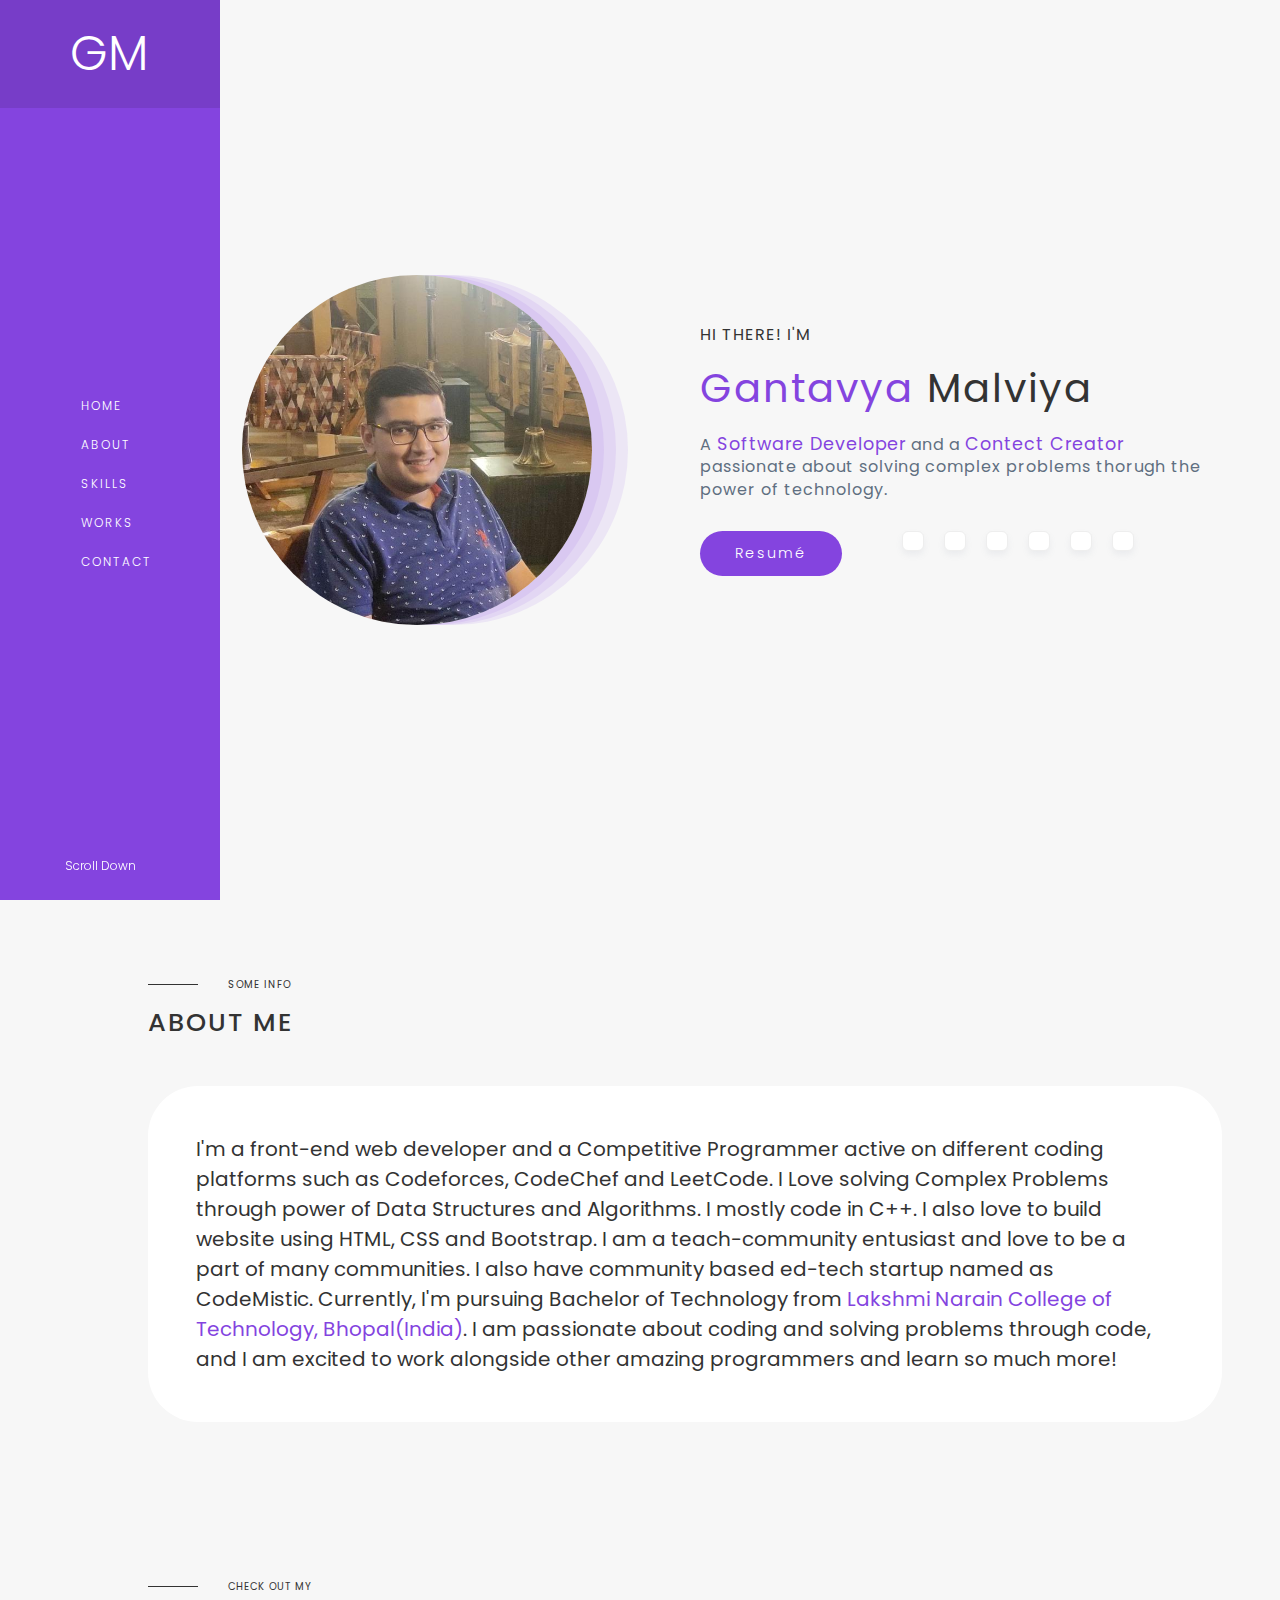
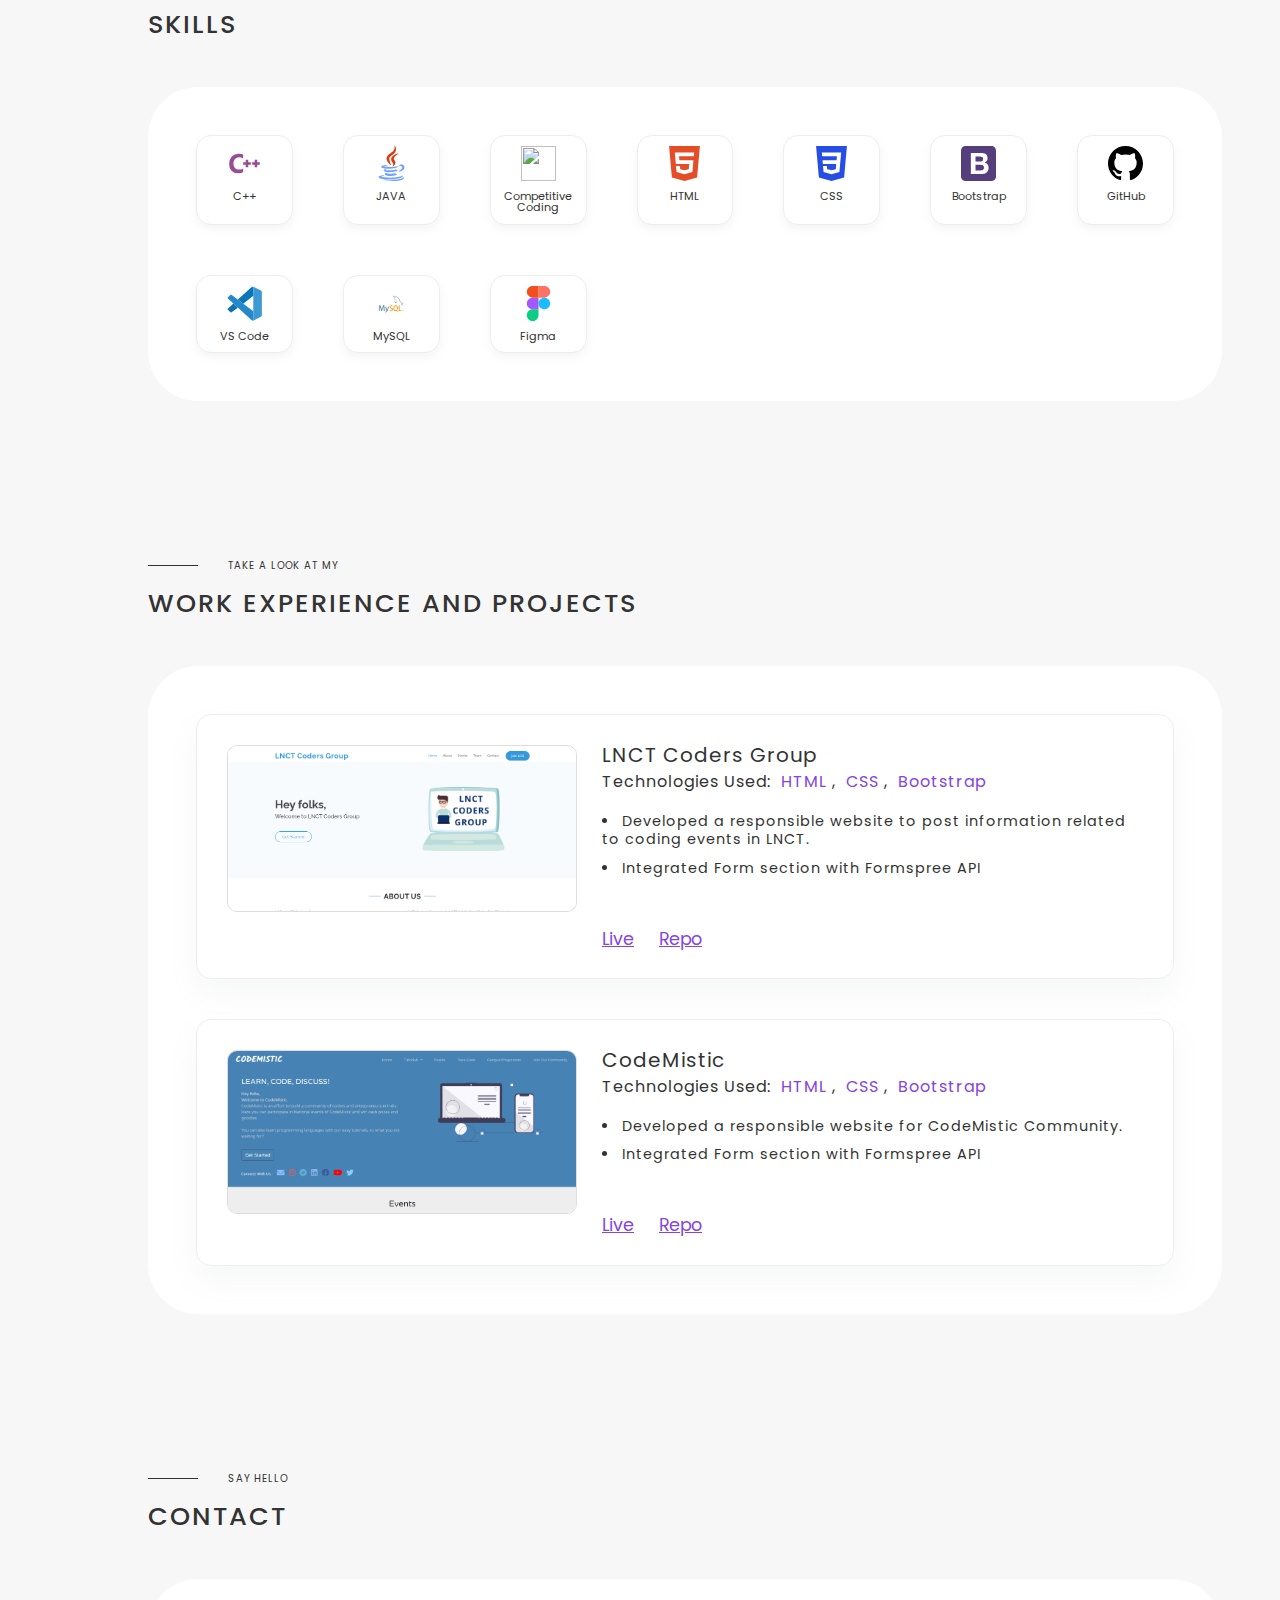
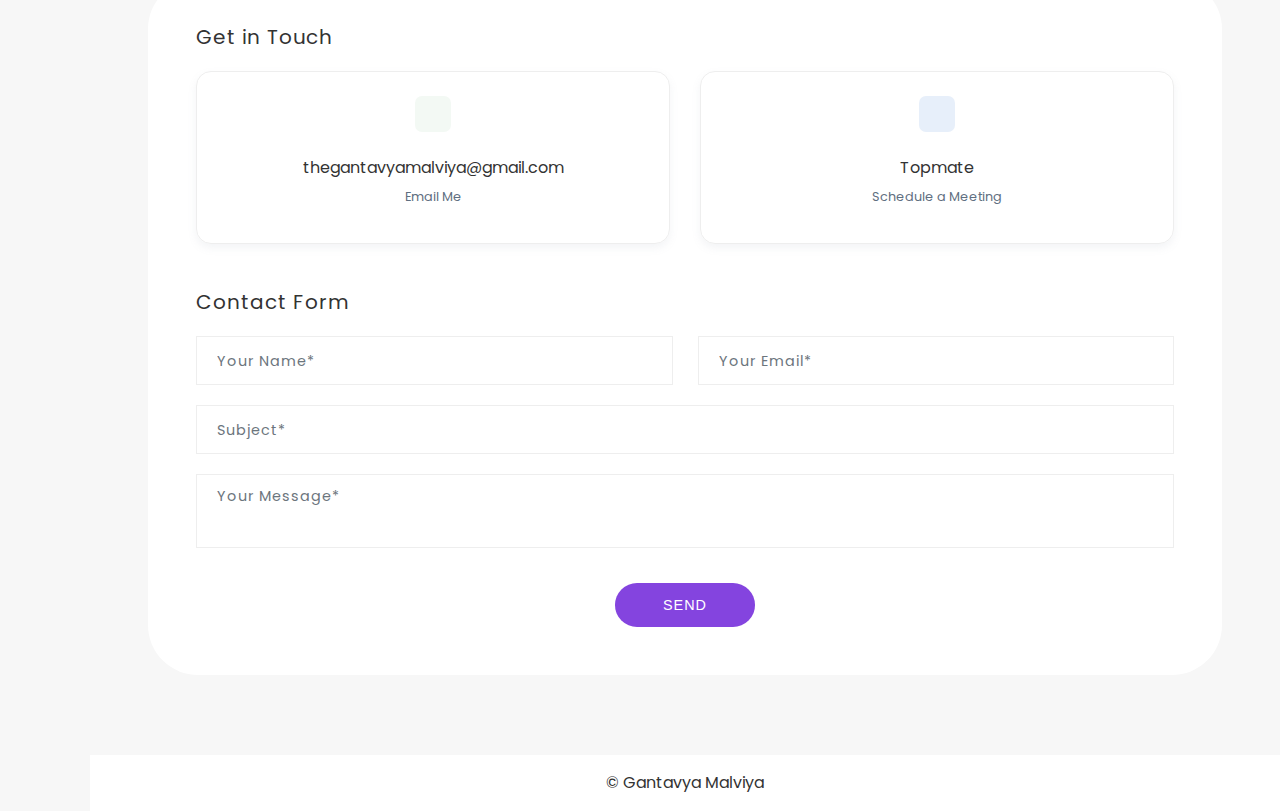
==== index.html @ 1db85650 "Update index.html" ====
<!DOCTYPE html>
<html lang="en">

<head>
  <meta charset="UTF-8">
  <meta name="viewport" content="width=device-width, initial-scale=1.0">
  <title>Gantavya Malviya</title>
  <meta name="description"
    content="A Front End Web Developer and a Competitive Programmer passionate about creating interactive applications on the web and solve complex problem using the power of Data Structures and Algorithms." />
  <link href="https://fonts.googleapis.com/css2?family=Poppins:ital,wght@0,300;0,500;1,400&display=swap"
    rel="stylesheet">
  <link rel="stylesheet" href="https://cdn.lineicons.com/2.0/LineIcons.css">
  <link rel="stylesheet" href="styles/styles.css">
  <script src="https://code.iconify.design/2/2.1.2/iconify.min.js"></script>
</head>

<body>
  <!-- Mobile menu button -->
  <div id="home" class="visuallyHidden"></div>
  <div class="menuButton" id="menuButton" tabindex=0>
    <div class="linesContainer">
      <span></span>
    </div>
  </div>
  <!-- Side menu -->
  <aside class="sideMenu sideMenuShow" id="sideMenu">
    <p class="logo">GM</p>

    <nav>
      <ul class="navBar">
        <li class="homeNav">
          <a href="#home" class="navItem">
            <i class="lni lni-home"></i>
            <span class="navItemName">HOME</span>
          </a>
        </li>
        <li class="aboutNav">
          <a href="#about" class="navItem">
            <i class="lni lni-user"></i>
            <span class="navItemName">ABOUT</span>
          </a>
        </li>
        <li class="skillsNav">
          <a href="#skills" class="navItem">
            <i class="lni lni-code-alt"></i>
            <span class="navItemName">SKILLS</span>
          </a>
        </li>
        <li class="worksNav">
          <a href="#works" class="navItem">
            <i class="lni lni-briefcase"></i>
            <span class="navItemName">WORKS</span>
          </a>
        </li>
        <li class="contactNav">
          <a href="#contact" class="navItem">
            <i class="lni lni-phone"></i>
            <span class="navItemName">CONTACT</span>
          </a>
        </li>
      </ul>
    </nav>

    <div class="scrollDown" id="scrollDown">
      <i class="lni lni-arrow-down"></i>
      <span class="navItemName scrollDownText">Scroll Down</span>
    </div>
  </aside>

  <!--Beginning of the wrapper -->
  <div class="outerWrapper">
    <div class="innerWrapper">
      <!-- Header -->
      <header>
        <div class="heroImageContainer">
          <img src="assets/images/me.jpg" alt="A picture of Gantavya.">
        </div>
        <div class="heroDescription">
          <p class="greeting">HI THERE! I'M</p>
          <h1><span>Gantavya</span> Malviya</h1>
          <p class="smallBio">A <span>Software Developer</span> and a <span> Contect Creator</span>
            passionate about solving complex problems thorugh the power of technology.</p>
          <div class="socialsResume">
            <a class="resumeLink" href="resume.pdf" alt="Gantavya's resumé" target="_blank"
              rel="noopener noreferrer">Resumé</a>
            <ul class="socialsList">
              <li>
                <a href="https://www.linkedin.com/in/gantavyamalviya/" target="_blank" rel="noopener noreferrer"><i
                    class="lni lni-linkedin-original" aria-label="Link to Gantavya's LinkedIn page."></i></a>
              </li>
              <li>
                 <a href="https://www.twitter.com/gantavyamalviya" target="_blank" rel="noopener noreferrer"><i
                    class="lni lni-twitter-original" aria-label="Link to Gantavya's Twitter profile."></i></a>
              </li>
              <li>
                <a href="https://leetcode.com/gantavyamalviya/" target="_blank" rel="noopener noreferrer"><i
                    class="iconify" data-icon="simple-icons:leetcode"></i></a>

              </li>
              <li>
                <a href="https://instagram.com/gantavyamalviya" target="_blank" rel="noopener noreferrer"><i
                    class="iconify" data-icon="simple-icons:instagram"></i></a>

              </li>
              <li>
                <a href="https://github.com/gantavyamalviya" target="_blank" rel="noopener noreferrer"><i
                    class="lni lni-github-original" aria-label="Link to Gantavya's GitHub page."></i></a>
              </li>
              <li>
                <a href="https://topmate.io/gantavyamalviya" target="_blank" rel="noopener noreferrer"><i
                    class="iconify" data-icon="simple-icons:googlemessages"></i></a>
              </li>
            </ul>
          </div>
        </div>
      </header>
      <!-- Beginning of Main -->
      <main>
        <!-- About Section -->
        <section class="aboutSection" id="about">
          <div class="sectionHead">
            <span>SOME INFO</span>
            <h2>ABOUT ME</h2>
          </div>

          <article class="aboutContainer sectionContainer">
            <p>I'm a front-end web developer and a Competitive Programmer active on different coding platforms such as
              Codeforces, CodeChef and LeetCode.
              I Love solving Complex Problems through power of Data Structures and Algorithms. I mostly code in C++. I
              also love to build website using HTML, CSS and Bootstrap. I am a teach-community entusiast and love to be
              a part of many communities. I also have community based ed-tech startup named as CodeMistic.
              Currently, I'm pursuing Bachelor of Technology from <span>Lakshmi Narain College of Technology,
                Bhopal(India)</span>. I am passionate about coding and solving problems through code, and I am excited
              to work alongside other amazing programmers and learn so much more!</p>
          </article>
        </section>

        <!-- Skills Section -->
        <section class="skillsSection" id="skills">
          <div class="sectionHead">
            <span>CHECK OUT MY</span>
            <h2>SKILLS</h2>
          </div>

          <div class="skillsContainer sectionContainer">
            <ul class="skillsGrid">
              <li>
                <div class="itemContainer">
                  <img src="assets/skills/c++.svg">
                  <p>C++</p>
                </div>
              </li>
              <li>
                <div class="itemContainer">
                  <img src="assets/skills/java.svg">
                  <p>JAVA</p>
                </div>
              </li>
              <li>
                <div class="itemContainer">
                  <img src="https://art.npanuhin.me/SVG/Codeforces/Codeforces.colored.svg">
                  <p>Competitive Coding</p>
                </div>
              </li>
              <li>
                <div class="itemContainer">
                  <img src="assets/skills/html.svg">
                  <p>HTML</p>
                </div>
              </li>
              <li>
                <div class="itemContainer">
                  <img src="assets/skills/css.svg">
                  <p>CSS</p>
                </div>
              </li>
              <li>
                <div class="itemContainer">
                  <img src="assets/skills/bootstrap.svg">
                  <p>Bootstrap</p>
                </div>
              </li>
              <!-- <li>
                <div class="itemContainer">
                  <img src="assets/skills/sass.svg">
                  <p>SASS</p>
                </div>
              </li> -->
              <!-- <li>
                <div class="itemContainer">
                  <img src="assets/skills/javascript.svg">
                  <p>Javascript</p>
                </div>
              </li> -->
              <!-- <li>
                <div class="itemContainer">
                  <img src="assets/skills/jquery.svg">
                  <p>JQuery</p>
                </div>
              </li> 
              <li>
                <div class="itemContainer">
                  <img src="assets/skills/react.svg">
                  <p>React</p>
                </div>
              </li>
              <li>
                <div class="itemContainer">
                  <img src="assets/skills/api.svg" alt="Image from https://commons.wikimedia.org/wiki/File:Cloud-API-Logo.svg">
                  <p>REST API</p>
                </div>
              </li> -->
              <li>
                <div class="itemContainer">
                  <img src="assets/skills/github.svg">
                  <p>GitHub</p>
                </div>
              </li>
              <li>
                <div class="itemContainer">
                  <img src="assets/skills/vscode.svg">
                  <p>VS Code</p>
                </div>
              </li>
              <!-- <li>
                <div class="itemContainer">
                  <img src="assets/skills/microsoftWindows.svg">
                  <p>Windows</p>
                </div>
              </li> -->
              <li>
                <div class="itemContainer">
                  <img src="assets/skills/mysql.svg">
                  <p>MySQL</p>
                </div>
              </li>
              <li>
                <div class="itemContainer">
                  <img src="assets/skills/figma.svg">
                  <p>Figma</p>
                </div>
              </li>
            </ul>
          </div>
        </section>

        <!-- Works Section -->
        <section class="worksSection" id="works">
          <div class="sectionHead">
            <span>TAKE A LOOK AT MY</span>
            <h2>WORK EXPERIENCE AND PROJECTS</h2>
          </div>

          <div class="worksContainer sectionContainer">
            <!--
            <article class="workBox">
              <div class="workImageContainer">
                <img src="assets/images/stonks.PNG" alt="Stonk.">
              </div>
              <div class="workDescribeContainer">
                <h3>Stonk Market</h3>
                <h4>Technologies Used: <span class="techStack">React</span>, <span class="techStack">REST API</span>, <span class="techStack">ChartJS</span></h4>
                <ul>
                  <li>Completely built with hooks and functional components</li>
                  <li>Emulates time passage, and stock prices update randomly as each "day" passes</li>
                  <li>Real-time updates on stock and portfolio performance, visualized with interactive charts</li>
                </ul>
                <div class="workLinks">
                  <a href="https://alexcalia.com/stonks" class="liveLink" target="_blank" rel="noopener noreferrer">Live</a>
                  <a href="https://github.com/alexcalia/stonks" class="repoLink" target="_blank" rel="noopener noreferrer">Repo</a>
                </div>
              </div>
            </article>

            <article class="workBox">
              <div class="workImageContainer">
                <img src="assets/images/podcastprioritizer.PNG" alt="Podcast Prioritizer landing page.">
              </div>
              <div class="workDescribeContainer">
                <h3>Podcast Prioritizer</h3>
                <h4>Technologies Used: <span class="techStack">React</span>, <span class="techStack">REST API</span>, <span class="techStack">Firebase</span>, <span class="techStack">Google Authentication</span></h4>
                <ul>
                  <li>Uses the MapQuest and ListenNotes API to get route times and filter podcast search results based on travel time</li>
                  <li>Google Authenitcation service allows users to sign in and save podcasts to a list, stored in Firebase</li>
                </ul>
                <div class="workLinks">
                  <a href="https://alexcalia.com/podcastprioritizer" class="liveLink" target="_blank" rel="noopener noreferrer">Live</a>
                  <a href="https://github.com/alexcalia/podcastprioritizer" class="repoLink" target="_blank" rel="noopener noreferrer">Repo</a>
                </div>
              </div>
            </article>

            <article class="workBox">
              <div class="workImageContainer">
                <img src="assets/images/cohort.PNG" alt="COHORT app's Collaborate page.">
              </div>
              <div class="workDescribeContainer">
                <h3>COHORT</h3>
                <h4>Technologies Used: <span class="techStack">React</span>, <span class="techStack">React Router</span>, <span class="techStack">Firebase</span>, <span class="techStack">REST API</span></h4>
                <ul>
                  <li>React Router was used to create multiple views for the chat and quotes systems</li>
                  <li>Real-time chat where users can change their username, with all messages stored in Firebase</li>
                  <li>Pulls a random quote from an API where users can write an anonymous reflection for others to see, all stored in Firebase</li>
                </ul>
                <div class="workLinks">
                  <a href="https://alexcalia.com/cohort" class="liveLink" target="_blank">Live</a>
                  <a href="https://github.com/alexcalia/cohortApp" class="repoLink" target="_blank" rel="noopener noreferrer">Repo</a>
                  <a href="https://www.loom.com/share/f615f75be23b40639d3cf74b163c71bc" class="demoLink" target="_blank" rel="noopener noreferrer">Demo</a>
                </div>
              </div>
            </article>

            <article class="workBox">
              <div class="workImageContainer">
                <img src="assets/images/gamescope.PNG" alt="Game Scope landing page.">
              </div>
              <div class="workDescribeContainer">
                <h3>Game Scope</h3>
                <h4>Technologies Used: <span class="techStack">JQuery</span>, <span class="techStack">REST API</span>, <span class="techStack">SASS</span></h4>
                <ul>
                  <li>Information on games pulled from a video game API</li>
                  <li>Games can be filtered by genre using a drop down menu, where the endpoint is updated dynamically</li>
                  <li>Using pagination, more games from the genres can be pulled as users request them</li>
                </ul>
                <div class="workLinks">
                  <a href="https://alexcalia.com/gamescope" class="liveLink" target="_blank" rel="noopener noreferrer">Live</a>
                  <a href="https://github.com/alexcalia/gamescope" class="repoLink" target="_blank" rel="noopener noreferrer">Repo</a>
                </div>
              </div>
            </article> 

            <article class="workBox">
              <div class="workImageContainer">
                <img src="assets/images/slangapp.PNG" alt="Twitter Slang Generator page with results diplsayed.">
              </div>
              <div class="workDescribeContainer">
                <h3>Twitter Slang Generator</h3>
                <h4>Technologies Used: <span class="techStack">JQuery</span>, <span class="techStack">SASS</span></h4>
                <ul>
                  <li>Users click an abbreviation and are given a randomly generated definition</li>
                  <li>Words are randomly chosen from a large object containing arrays of words for each letter</li>
                  <li>Toggle between light and dark themes</li>
                  <li>Secret mode can be unlocked where users can enter their own abbreviations</li>
                </ul>
                <div class="workLinks">
                  <a href="https://alexcalia.com/slangapp" class="liveLink" target="_blank" rel="noopener noreferrer">Live</a>
                  <a href="https://github.com/alexcalia/slangapp" class="repoLink" target="_blank" rel="noopener noreferrer">Repo</a>
                </div>
              </div>
            </article> -->

            <article class="workBox">
              <div class="workImageContainer">
                <img src="assets/images/lcg.PNG" alt="LCG">
              </div>
              <div class="workDescribeContainer">
                <h3>LNCT Coders Group</h3>
                <h4>Technologies Used: <span class="techStack">HTML</span>, <span class="techStack">CSS</span>, <span
                    class="techStack">Bootstrap</span></h4>
                <ul>
                  <li>Developed a responsible website to post information related to coding events in LNCT.</li>
                  <li>Integrated Form section with Formspree API</li>
                </ul>
                <div class="workLinks">
                  <a href="https://lnctcodersgroup.github.io/" class="liveLink" target="_blank"
                    rel="noopener noreferrer">Live</a>
                  <a href="https://github.com/lnctcodersgroup" class="repoLink" target="_blank"
                    rel="noopener noreferrer">Repo</a>
                </div>
              </div>
            </article>
            <article class="workBox">
              <div class="workImageContainer">
                <img src="assets/images/codemistic.png" alt="LCG">
              </div>
              <div class="workDescribeContainer">
                <h3>CodeMistic</h3>
                <h4>Technologies Used: <span class="techStack">HTML</span>, <span class="techStack">CSS</span>, <span
                    class="techStack">Bootstrap</span></h4>
                <ul>
                  <li>Developed a responsible website for CodeMistic Community.</li>
                  <li>Integrated Form section with Formspree API</li>
                </ul>
                <div class="workLinks">
                  <a href="https://codemistic.github.io/" class="liveLink" target="_blank"
                    rel="noopener noreferrer">Live</a>
                  <a href="https://github.com/codemistic" class="repoLink" target="_blank"
                    rel="noopener noreferrer">Repo</a>
                </div>
              </div>
            </article>

          </div>
        </section>

        <!-- Contact Section -->
        <section class="contactSection" id="contact">
          <div class="sectionHead">
            <span>SAY HELLO</span>
            <h2>CONTACT</h2>
          </div>

          <div class="contactContainer sectionContainer">
            <h3>Get in Touch</h3>
            <div class="contactTypes">
              <div class="flexContainer">
                <div class="typeBox">
                  <i class="lni lni-envelope"></i>
                  <a href="mailto:thegantavyamalviya@gmail.com">thegantavyamalviya@gmail.com</a>
                  <a href="mailto:thegantavyamalviya@gmail.com">
                    <p>Email Me</p>
                  </a>
                </div>
              </div>
              <div class="flexContainer">
                <div class="typeBox">
                  <i class="lni lni-calendar"></i>
                  <a href="https://topmate.io/gantavyamalviya" target="_blank"
                    rel="noopener noreferrer">Topmate</a>
                  <a href="https://topmate.io/gantavyamalviya" target="_blank" rel="noopener noreferrer">
                    <p>Schedule a Meeting</p>
                  </a>
                </div>
              </div>
            </div>
            <div class="contactFormContainer">
              <h3>Contact Form</h3>

              <form id="contactForm" action="https://formspree.io/f/mjvlkwny" method="POST">
                <label for="nameInput" class="srOnly"></label>
                <input type="text" id="nameInput" name="nameInput" class="nameInput" required
                  placeholder="Your Name*" />
                <label for="emailInput" class="srOnly"></label>
                <input type="email" id="emailInput" name="emailInput" class="emailInput" required
                  placeholder="Your Email*" />
                <label for="subjectInput" class="srOnly"></label>
                <input type="text" id="subjectInput" name="subjectInput" class="subjectInput" required
                  placeholder="Subject*" />
                <label for="messageInput" class="srOnly"></label>
                <textarea class="messageInput" name="messageInput" id="messageInput" required
                  placeholder="Your Message*"></textarea>
              </form>

              <button type="submit" class="formSend" target="_blank" form="contactForm"
                rel="noopener noreferrer">SEND</button>
            </div>
          </div>

        </section>
      </main> <!-- End of Main -->
    </div>
    <!-- Footer -->
    <footer>
      <p>&copy; Gantavya Malviya </p>
    </footer>
    <!-- Icons provided by https://lineicons.com/ -->
  </div> <!-- End of the wrapper -->
  <script src="https://code.jquery.com/jquery-3.5.1.js" integrity="sha256-QWo7LDvxbWT2tbbQ97B53yJnYU3WhH/C8ycbRAkjPDc="
    crossorigin="anonymous"></script>
  <script type="text/javascript" src="scripts/index.js"></script>
</body>

</html>
---- styles/styles.css ----
a, abbr, acronym, address, applet, article, aside, audio, b, big, blockquote, body, canvas, caption, center, cite, code, dd, del, details, dfn, div, dl, dt, em, embed, fieldset, figcaption, figure, footer, form, h1, h2, h3, h4, h5, h6, header, hgroup, html, i, iframe, img, ins, kbd, label, legend, li, mark, menu, nav, object, ol, output, p, pre, q, ruby, s, samp, section, small, span, strike, strong, sub, summary, sup, table, tbody, td, tfoot, th, thead, time, tr, tt, u, ul, var, video {
  margin: 0;
  padding: 0;
  border: 0;
  font-size: 100%;
  font: inherit;
  vertical-align: baseline;
}

article, aside, details, figcaption, figure, footer, header, hgroup, menu, nav, section {
  display: block;
}

body {
  line-height: 1;
}

ol, ul {
  list-style: none;
}

blockquote, q {
  quotes: none;
}

blockquote:after, blockquote:before, q:after, q:before {
  content: '';
  content: none;
}

table {
  border-collapse: collapse;
  border-spacing: 0;
}

input[type=search]::-webkit-search-cancel-button, input[type=search]::-webkit-search-decoration, input[type=search]::-webkit-search-results-button, input[type=search]::-webkit-search-results-decoration {
  -webkit-appearance: none;
  -moz-appearance: none;
}

input[type=search] {
  -webkit-appearance: none;
  -moz-appearance: none;
  -webkit-box-sizing: content-box;
  box-sizing: content-box;
}

textarea {
  overflow: auto;
  vertical-align: top;
  resize: vertical;
}

audio, canvas, video {
  display: inline-block;
  max-width: 100%;
}

audio:not([controls]) {
  display: none;
  height: 0;
}

[hidden] {
  display: none;
}

html {
  font-size: 100%;
  -webkit-text-size-adjust: 100%;
  -ms-text-size-adjust: 100%;
}

a:focus {
  outline: thin dotted;
}

a:active, a:hover {
  outline: 0;
}

img {
  border: 0;
  -ms-interpolation-mode: bicubic;
}

figure {
  margin: 0;
}

form {
  margin: 0;
}

fieldset {
  border: 1px solid silver;
  margin: 0 2px;
  padding: .35em .625em .75em;
}

legend {
  border: 0;
  padding: 0;
  white-space: normal;
}

button, input, select, textarea {
  font-size: 100%;
  margin: 0;
  vertical-align: baseline;
}

button, input {
  line-height: normal;
}

button, select {
  text-transform: none;
}

button, html input[type=button], input[type=reset], input[type=submit] {
  -webkit-appearance: button;
  cursor: pointer;
}

button[disabled], html input[disabled] {
  cursor: default;
}

input[type=checkbox], input[type=radio] {
  -webkit-box-sizing: border-box;
          box-sizing: border-box;
  padding: 0;
}

input[type=search] {
  -webkit-appearance: textfield;
  -webkit-box-sizing: content-box;
  box-sizing: content-box;
}

input[type=search]::-webkit-search-cancel-button, input[type=search]::-webkit-search-decoration {
  -webkit-appearance: none;
}

button::-moz-focus-inner, input::-moz-focus-inner {
  border: 0;
  padding: 0;
}

textarea {
  overflow: auto;
  vertical-align: top;
}

table {
  border-collapse: collapse;
  border-spacing: 0;
}

button, html, input, select, textarea {
  color: #222;
}

::-moz-selection {
  background: #b3d4fc;
  text-shadow: none;
}

::selection {
  background: #b3d4fc;
  text-shadow: none;
}

img {
  vertical-align: middle;
}

fieldset {
  border: 0;
  margin: 0;
  padding: 0;
}

textarea {
  resize: vertical;
}

.chromeframe {
  margin: .2em 0;
  background: #ccc;
  color: #000;
  padding: .2em 0;
}

.clearfix:after {
  visibility: hidden;
  display: block;
  font-size: 0;
  content: '';
  clear: both;
  height: 0;
}

* {
  -webkit-box-sizing: border-box;
  box-sizing: border-box;
}

.visuallyHidden:not(:focus):not(:active) {
  position: absolute;
  width: 1px;
  height: 1px;
  margin: -1px;
  border: 0;
  padding: 0;
  white-space: nowrap;
  -webkit-clip-path: inset(100%);
          clip-path: inset(100%);
  clip: rect(0 0 0);
  overflow: hidden;
}

.srOnly {
  position: absolute;
  width: 1px;
  height: 1px;
  margin: -1px;
  border: 0;
  padding: 0;
  white-space: nowrap;
  -webkit-clip-path: inset(100%);
          clip-path: inset(100%);
  clip: rect(0 0 0 0);
  overflow: hidden;
}

body {
  font-family: 'Poppins', sans-serif;
  font-size: 125%;
  background: #f7f7f7;
  display: -webkit-box;
  display: -ms-flexbox;
  display: flex;
  color: #333;
  position: relative;
}

a {
  text-decoration: none;
  color: white;
}

section {
  padding: 80px 0;
}

.outerWrapper {
  width: calc(100% - 90px);
  margin-left: 90px;
  overflow: hidden;
}

.innerWrapper {
  padding: 0 33px;
  max-width: 1140px;
  margin: 0 auto;
}

.sectionContainer {
  background-color: white;
  border-radius: 50px;
  padding: 48px;
}

.sectionHead {
  margin-bottom: 50px;
}

.sectionHead span {
  padding-bottom: 20px;
  display: block;
  font-size: 10px;
  text-transform: uppercase;
  position: relative;
  padding-left: 80px;
  letter-spacing: 1px;
}

.sectionHead span::before {
  content: "";
  position: absolute;
  left: 0;
  top: 4px;
  width: 50px;
  height: 1px;
  background: #333;
}

.sectionHead h2 {
  font-weight: 500;
  letter-spacing: 2px;
  font-size: 1.6rem;
}

.techStack {
  color: #8444df;
}

.menuButton {
  cursor: pointer;
  position: fixed;
  height: 30px;
  width: 35px;
  padding: 10px;
  top: 35px;
  right: 25px;
  z-index: 20;
  display: none;
}

.menuButton:focus {
  border: 2px solid #8444df;
}

.menuButton .linesContainer {
  position: relative;
}

.menuButton .linesContainer span, .menuButton .linesContainer span:before, .menuButton .linesContainer span:after {
  border-radius: 5px;
  width: 25px;
  height: 2px;
  background-color: black;
  position: absolute;
  display: block;
  content: '';
}

.menuButton .linesContainer span {
  top: 3px;
  left: -6px;
}

.menuButton .linesContainer span:before {
  top: -10px;
}

.menuButton .linesContainer span:after {
  bottom: -10px;
}

.sideMenu {
  display: -webkit-box;
  display: -ms-flexbox;
  display: flex;
  -webkit-box-orient: vertical;
  -webkit-box-direction: normal;
      -ms-flex-direction: column;
          flex-direction: column;
  -webkit-box-pack: justify;
      -ms-flex-pack: justify;
          justify-content: space-between;
  width: 105px;
  height: 100vh;
  background-color: #8444df;
  position: fixed;
  color: white;
  -webkit-transition: all 0.3s ease-in;
  transition: all 0.3s ease-in;
  z-index: 10;
}

.sideMenu p {
  text-align: center;
  padding: 30px 15px;
  font-size: 3rem;
  letter-spacing: 1px;
  font-weight: 300;
  background-color: #773dc8;
}

.sideMenu nav {
  padding: 26px;
}

.sideMenu nav a {
  padding: 13px 17px;
  display: inline-block;
  margin-bottom: 10px;
  font-size: 1.3rem;
  -webkit-transition-duration: 0.25s;
          transition-duration: 0.25s;
  border-radius: 6px;
  width: 100%;
  position: relative;
}

.sideMenu nav a span {
  font-size: 0.75rem;
  font-weight: 300;
  letter-spacing: 2px;
  -webkit-transition-duration: 0.2s;
          transition-duration: 0.2s;
  position: absolute;
  left: 55px;
  top: 18px;
  -webkit-transition-delay: 0.1s;
          transition-delay: 0.1s;
}

.sideMenu nav a:hover, .sideMenu nav a:focus {
  background-color: #9D69E5;
  -webkit-box-shadow: 0 14px 28px rgba(0, 0, 0, 0.2);
          box-shadow: 0 14px 28px rgba(0, 0, 0, 0.2);
}

.sideMenu .scrollDown {
  height: 50px;
  position: relative;
  left: 35px;
}

.sideMenu .scrollDown .lni-arrow-down {
  line-height: 1.2;
  font-size: 2rem;
}

.sideMenu .scrollDown .scrollDownText {
  font-size: 0.75rem;
  position: absolute;
  top: 10px;
  left: 30px;
  font-weight: 300;
}

.hoverMenu {
  width: 220px;
}

.menuShow {
  display: block;
}

.menuHide {
  display: none;
}

.sideMenuHide {
  left: -300px;
}

.sideMenuShow {
  left: 0;
}

header {
  height: 100vh;
  display: -webkit-box;
  display: -ms-flexbox;
  display: flex;
  -webkit-box-pack: center;
      -ms-flex-pack: center;
          justify-content: center;
  -webkit-box-align: center;
      -ms-flex-align: center;
          align-items: center;
  width: 100%;
}

header .heroImageContainer {
  -webkit-box-flex: 0;
      -ms-flex: 0 0 50%;
          flex: 0 0 50%;
  padding: 0 15px;
  display: -webkit-box;
  display: -ms-flexbox;
  display: flex;
  -webkit-box-pack: center;
      -ms-flex-pack: center;
          justify-content: center;
  width: 100%;
  position: relative;
}

header .heroImageContainer img {
  border-radius: 50%;
  margin: 0 auto;
  width: 350px;
  height: 350px;
  -webkit-box-shadow: 12px 0 #d9c8f1, 24px 0 #e2d6f3, 36px 0 #ece6f5;
          box-shadow: 12px 0 #d9c8f1, 24px 0 #e2d6f3, 36px 0 #ece6f5;
}

header .heroDescription {
  -webkit-box-flex: 0;
      -ms-flex: 0 0 50%;
          flex: 0 0 50%;
  padding: 0 15px;
  width: 100%;
}

header .heroDescription .greeting {
  letter-spacing: 1px;
  font-size: 1rem;
  line-height: 1.2;
}

header .heroDescription h1 {
  font-size: 2.5rem;
  letter-spacing: 2px;
  margin: 24px 0;
}

header .heroDescription h1 span {
  color: #8444df;
}

header .heroDescription .smallBio {
  letter-spacing: 1px;
  color: #5F6F81;
  font-size: 1rem;
  min-width: 250px;
  line-height: 1.4;
}

header .heroDescription .smallBio span {
  color: #8444df;
  font-size: 1.1rem;
}

header .heroDescription .socialsResume {
  display: -webkit-box;
  display: -ms-flexbox;
  display: flex;
  margin-top: 30px;
}

header .heroDescription .socialsResume .resumeLink {
  background-color: #8444df;
  padding: 15px 35px;
  border-radius: 40px;
  letter-spacing: 2px;
  font-size: 0.9rem;
  font-weight: 300;
  display: inline-block;
  -webkit-transition: all 0.3s ease-in;
  transition: all 0.3s ease-in;
}

header .heroDescription .socialsResume .resumeLink:hover {
  -webkit-box-shadow: 0 14px 28px rgba(0, 0, 0, 0.2);
          box-shadow: 0 14px 28px rgba(0, 0, 0, 0.2);
}

header .heroDescription .socialsResume .resumeLink:focus {
  border-color: #80bdff;
  outline: 0;
  -webkit-box-shadow: 0 0 0 0.2rem rgba(0, 123, 255, 0.25);
          box-shadow: 0 0 0 0.2rem rgba(0, 123, 255, 0.25);
}

.socialsList {
  display: -webkit-box;
  display: -ms-flexbox;
  display: flex;
  margin-left: 50px;
}

.socialsList li {
  margin: 0 10px;
}

.socialsList li a {
  padding: 9px 10px;
  background-color: white;
  border-radius: 6px;
  color: #8444df;
  border: 1px solid #eee;
  -webkit-box-shadow: 0px 4px 6px rgba(134, 151, 168, 0.1);
          box-shadow: 0px 4px 6px rgba(134, 151, 168, 0.1);
  -webkit-transition: all 0.3s ease-in;
  transition: all 0.3s ease-in;
  display: inline-block;
}

.socialsList li a:hover {
  -webkit-box-shadow: 0 7px 15px rgba(0, 0, 0, 0.2);
          box-shadow: 0 7px 15px rgba(0, 0, 0, 0.2);
}

.socialsList li a:focus {
  border-color: #80bdff;
  outline: 0;
  -webkit-box-shadow: 0 0 0 0.2rem rgba(0, 123, 255, 0.25);
          box-shadow: 0 0 0 0.2rem rgba(0, 123, 255, 0.25);
}

.aboutContainer p {
  line-height: 1.5;
}

.aboutContainer p span {
  color: #8444df;
}

.skillsContainer {
  text-align: center;
  font-size: 0.7rem;
}

.skillsGrid {
  display: -ms-grid;
  display: grid;
  -ms-grid-columns: (minmax(80px, 1fr))[auto-fill];
      grid-template-columns: repeat(auto-fill, minmax(80px, 1fr));
  grid-column-gap: 50px;
  grid-row-gap: 50px;
}

.skillsGrid li {
  background-color: white;
  padding: 10px;
  border-radius: 15px;
  /* width: 100px; */
  -webkit-transition: all 0.3s ease-in;
  transition: all 0.3s ease-in;
  -webkit-box-shadow: 0px 4px 8px rgba(134, 151, 168, 0.1);
          box-shadow: 0px 4px 8px rgba(134, 151, 168, 0.1);
  border: 1px solid #eee;
}

.skillsGrid li p {
  margin-top: 10px;
}

.skillsGrid li img {
  width: 35px;
  height: 35px;
}

.workBox {
  display: -webkit-box;
  display: -ms-flexbox;
  display: flex;
  padding: 30px;
  margin-top: 40px;
  border-radius: 15px;
  -webkit-box-shadow: 0px 14px 28px rgba(134, 151, 168, 0.08);
          box-shadow: 0px 14px 28px rgba(134, 151, 168, 0.08);
  -webkit-transition: all 0.3s ease-in;
  transition: all 0.3s ease-in;
  border: 1px solid #eee;
}

.workBox:first-child {
  margin-top: 0;
}

.workBox .workImageContainer {
  -webkit-box-flex: 0;
      -ms-flex: 0 0 350px;
          flex: 0 0 350px;
  border-radius: 10px;
  height: auto;
}

.workBox .workImageContainer img {
  width: 100%;
  border-radius: 10px;
  border: 1px solid #ddd;
}

.workBox .workDescribeContainer {
  -webkit-box-flex: 0;
      -ms-flex: 0 1 calc(100% - 350px);
          flex: 0 1 calc(100% - 350px);
  margin-left: 25px;
}

.workBox .workDescribeContainer h3 {
  letter-spacing: 1px;
}

.workBox .workDescribeContainer ul {
  list-style: disc inside;
  font-size: 0.9rem;
  line-height: 1.3;
  letter-spacing: 1px;
  margin-top: 20px;
}

.workBox .workDescribeContainer ul li:not(:first-child) {
  margin-top: 10px;
}

.workBox .workDescribeContainer p {
  font-size: 0.9rem;
  margin-top: 20px;
}

.workBox .workDescribeContainer h4 {
  font-size: 1rem;
  margin-top: 7px;
  letter-spacing: 1px;
  line-height: 1.2;
}

.workBox .workDescribeContainer h4 span {
  color: #8444df;
  display: inline-block;
  padding: 0 5px;
}

.workBox .workDescribeContainer .workLinks {
  margin-top: 50px;
}

.workBox .workDescribeContainer .workLinks a {
  font-size: 1.1rem;
  margin-right: 20px;
  color: #8444df;
  display: inline-block;
  text-decoration: underline;
}

.workBox .workDescribeContainer .workLinks a:focus {
  border: 2px solid #8444df;
}

.contactContainer h3 {
  letter-spacing: 1px;
  margin-bottom: 24px;
}

.contactContainer .contactForm {
  margin-top: 48px;
}

.contactTypes {
  display: -webkit-box;
  display: -ms-flexbox;
  display: flex;
  text-align: center;
}

.contactTypes .flexContainer {
  -webkit-box-flex: 0;
      -ms-flex: 0 0 50%;
          flex: 0 0 50%;
  max-width: 50%;
}

.contactTypes .flexContainer:first-child {
  padding: 0 15px 0 0;
}

.contactTypes .flexContainer:last-child {
  padding: 0 0 0 15px;
}

.contactTypes .flexContainer .typeBox {
  -webkit-box-shadow: 0px 4px 8px rgba(134, 151, 168, 0.1);
          box-shadow: 0px 4px 8px rgba(134, 151, 168, 0.1);
  -webkit-transition: all 0.3s ease-in;
  transition: all 0.3s ease-in;
  border: 1px solid #eee;
  padding: 24px;
  border-radius: 15px;
}

.contactTypes .flexContainer .typeBox i {
  display: inline-block;
  padding: 18px;
  background: #f7f7f7;
  border-radius: 7px;
  font-size: 1.7rem;
  margin-bottom: 25px;
}

.contactTypes .flexContainer .typeBox .lni-calendar {
  color: #1267d0;
  background-color: #E7EFFA;
}

.contactTypes .flexContainer .typeBox .lni-envelope {
  color: #82c690;
  background-color: #F3F9F4;
}

.contactTypes .flexContainer .typeBox a {
  display: block;
  margin-bottom: 15px;
  color: #333;
  /* text-decoration: underline; */
  font-size: 1rem;
}

.contactTypes .flexContainer .typeBox a:focus {
  border: 2px solid #8444df;
}

.contactTypes .flexContainer .typeBox p {
  font-size: 0.8rem;
  color: #5F6F81;
}

.contactFormContainer {
  margin-top: 48px;
  display: -webkit-box;
  display: -ms-flexbox;
  display: flex;
  -webkit-box-orient: vertical;
  -webkit-box-direction: normal;
      -ms-flex-direction: column;
          flex-direction: column;
  -webkit-box-pack: center;
      -ms-flex-pack: center;
          justify-content: center;
}

.contactFormContainer form {
  display: -ms-grid;
  display: grid;
  -ms-grid-columns: (1fr)[2];
      grid-template-columns: repeat(2, 1fr);
  row-gap: 20px;
  -webkit-column-gap: 25px;
          column-gap: 25px;
  margin-bottom: 35px;
}

.contactFormContainer form input,
.contactFormContainer form textarea {
  border: 1px solid #eee;
  -webkit-transition: all 0.3s ease-in;
  transition: all 0.3s ease-in;
  padding: 11px 20px;
  font-size: 1rem;
  font-family: 'Poppins', sans-serif;
  letter-spacing: 1px;
  width: 100%;
}

.contactFormContainer form input:focus,
.contactFormContainer form textarea:focus {
  border-color: #80bdff;
  outline: 0;
  -webkit-box-shadow: 0 0 0 0.2rem rgba(0, 123, 255, 0.25);
          box-shadow: 0 0 0 0.2rem rgba(0, 123, 255, 0.25);
}

.contactFormContainer form textarea {
  resize: none;
}

.contactFormContainer form ::-webkit-input-placeholder {
  font-size: 0.9rem;
  letter-spacing: 1px;
  color: #6c757d;
  opacity: 1;
  font-family: 'Poppins', sans-serif;
}

.contactFormContainer form :-ms-input-placeholder {
  font-size: 0.9rem;
  letter-spacing: 1px;
  color: #6c757d;
  opacity: 1;
  font-family: 'Poppins', sans-serif;
}

.contactFormContainer form ::-ms-input-placeholder {
  font-size: 0.9rem;
  letter-spacing: 1px;
  color: #6c757d;
  opacity: 1;
  font-family: 'Poppins', sans-serif;
}

.contactFormContainer form ::placeholder {
  font-size: 0.9rem;
  letter-spacing: 1px;
  color: #6c757d;
  opacity: 1;
  font-family: 'Poppins', sans-serif;
}

.contactFormContainer form .subjectInput,
.contactFormContainer form .messageInput {
  -ms-grid-column: 1;
  -ms-grid-column-span: 2;
  grid-column: 1 /3;
}

.contactFormContainer button {
  padding: 14px 40px;
  font-size: 0.9rem;
  border: none;
  background-color: #8444df;
  color: white;
  letter-spacing: 1px;
  border-radius: 40px;
  width: 140px;
  margin: 0 auto;
  -webkit-transition: all 0.3s ease-in;
  transition: all 0.3s ease-in;
}

.contactFormContainer button:focus {
  border-color: #80bdff;
  outline: 0;
  -webkit-box-shadow: 0 0 0 0.2rem rgba(0, 123, 255, 0.25);
          box-shadow: 0 0 0 0.2rem rgba(0, 123, 255, 0.25);
}

.contactFormContainer button:hover {
  -webkit-box-shadow: 0px 10px 40px 0px rgba(0, 0, 0, 0.2);
          box-shadow: 0px 10px 40px 0px rgba(0, 0, 0, 0.2);
}

footer {
  padding: 20px;
  background-color: white;
}

footer p {
  width: 200px;
  margin: 0 auto;
  color: #333;
  font-size: 1rem;
  text-align: center;
}

/**********************/
/*   MAX WIDTH 1040PX */
/**********************/
@media (max-width: 1040px) {
  .contactFormContainer form {
    -ms-grid-columns: (1fr)[1];
        grid-template-columns: repeat(1, 1fr);
  }
  .contactFormContainer form .subjectInput,
  .contactFormContainer form .messageInput {
    -ms-grid-column: 1;
    -ms-grid-column-span: 1;
    grid-column: 1 /2;
  }
}

/**********************/
/*   MIN WIDTH 991PX  */
/**********************/
@media (min-width: 991px) {
  .navItemName {
    display: none;
  }
  .sideMenu:hover {
    width: 220px;
  }
  .sideMenu:hover .navItemName {
    display: block;
  }
}

/**********************/
/*   MAX WIDTH 900PX  */
/**********************/
@media (max-width: 990px) {
  .outerWrapper {
    width: 100%;
    margin-left: 0;
  }
  .sideMenu {
    width: 220px;
    -webkit-box-pack: start;
        -ms-flex-pack: start;
            justify-content: flex-start;
  }
  .sideMenu nav {
    margin-top: 40px;
  }
  .menuButton {
    display: block;
  }
  header {
    display: block;
    padding: 80px 0;
    height: auto;
  }
  header .heroDescription {
    text-align: center;
    margin-top: 50px;
  }
  header .heroDescription .socialsResume {
    -webkit-box-pack: center;
        -ms-flex-pack: center;
            justify-content: center;
  }
  .socialsList {
    margin-left: 10px;
  }
}

/**********************/
/*   MIN WIDTH 768PX  */
/**********************/
@media (min-width: 768px) {
  .skillsGrid li:hover {
    -webkit-box-shadow: 0 10px 28px rgba(0, 0, 0, 0.2);
            box-shadow: 0 10px 28px rgba(0, 0, 0, 0.2);
  }
  .workBox:hover {
    -webkit-box-shadow: 5px 14px 28px rgba(134, 151, 168, 0.2);
            box-shadow: 5px 14px 28px rgba(134, 151, 168, 0.2);
  }
  .contactTypes .flexContainer .typeBox:hover {
    -webkit-box-shadow: 0px 14px 28px rgba(134, 151, 168, 0.08);
            box-shadow: 0px 14px 28px rgba(134, 151, 168, 0.08);
  }
}

/**********************/
/*   MAX WIDTH 767PX  */
/**********************/
@media (max-width: 767px) {
  .innerWrapper {
    padding: 0 15px;
  }
  header .heroImageContainer img {
    width: 250px;
    height: 250px;
  }
  .sectionContainer {
    background-color: transparent;
    padding: 0;
  }
  .aboutContainer {
    line-height: 1.3;
    font-size: 1rem;
  }
  .workBox {
    display: block;
    padding: 0;
  }
  .workBox .workImageContainer {
    max-width: 500px;
    margin: 0 auto;
  }
  .workBox .workDescribeContainer {
    margin-left: 0;
    margin-top: 20px;
    padding: 20px;
  }
  .workBox .workDescribeContainer .workLinks {
    margin-top: 25px;
  }
  .skillsGrid {
    row-gap: 15px;
    -webkit-column-gap: 15px;
            column-gap: 15px;
  }
  .contactTypes {
    display: block;
  }
  .contactTypes .flexContainer {
    max-width: 100%;
  }
  .contactTypes .flexContainer:first-child {
    padding: 0;
  }
  .contactTypes .flexContainer:last-child {
    padding: 0;
  }
  .contactTypes .flexContainer .typeBox:first-child {
    margin-bottom: 15px;
  }
}

/**********************/
/*   MAX WIDTH 400PX  */
/**********************/
@media (max-width: 400px) {
  header {
    padding: 40px 0;
  }
  header .heroDescription .socialsResume {
    display: block;
  }
  header .heroImageContainer img {
    -webkit-box-shadow: 12px 0 #d9c8f1;
            box-shadow: 12px 0 #d9c8f1;
  }
  .socialsList {
    -webkit-box-pack: center;
        -ms-flex-pack: center;
            justify-content: center;
    margin-left: 0;
    margin-top: 30px;
  }
  .contactFormContainer form input,
  .contactFormContainer form textarea {
    max-width: 380px;
  }
}
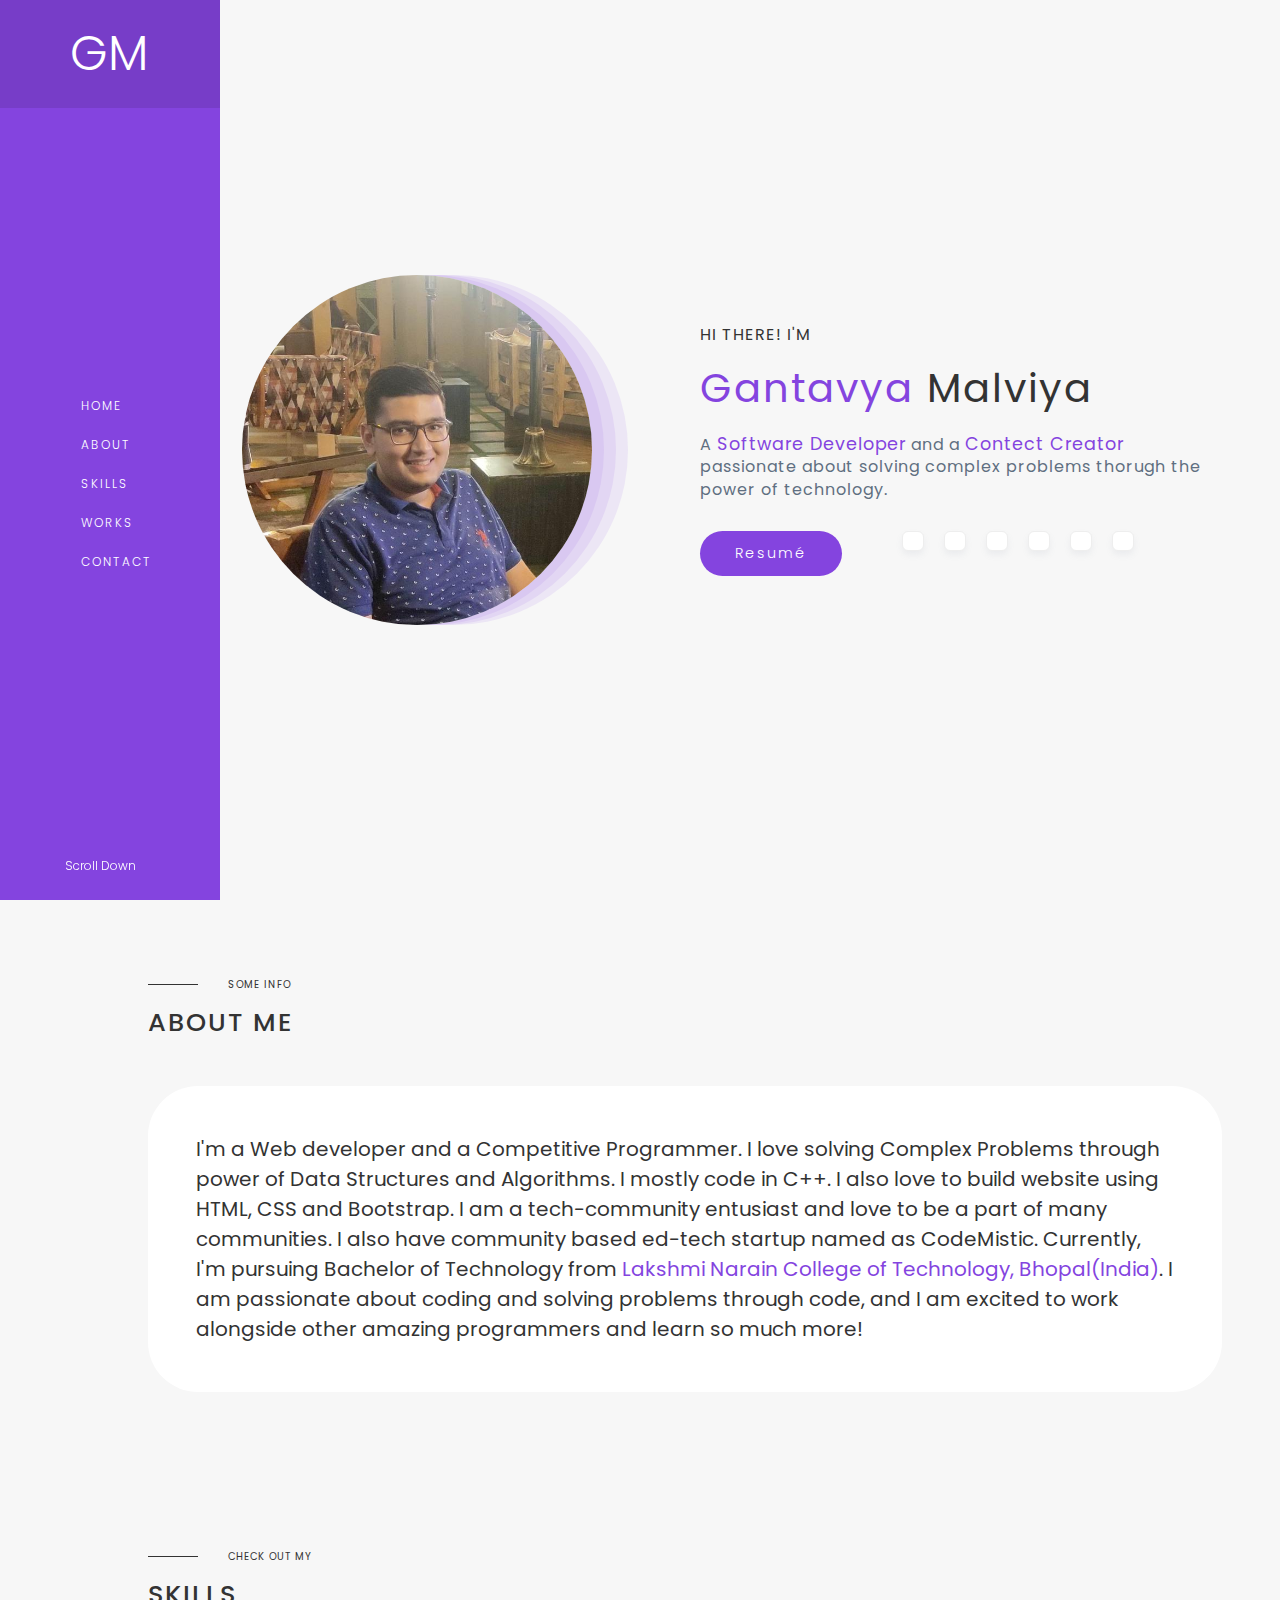
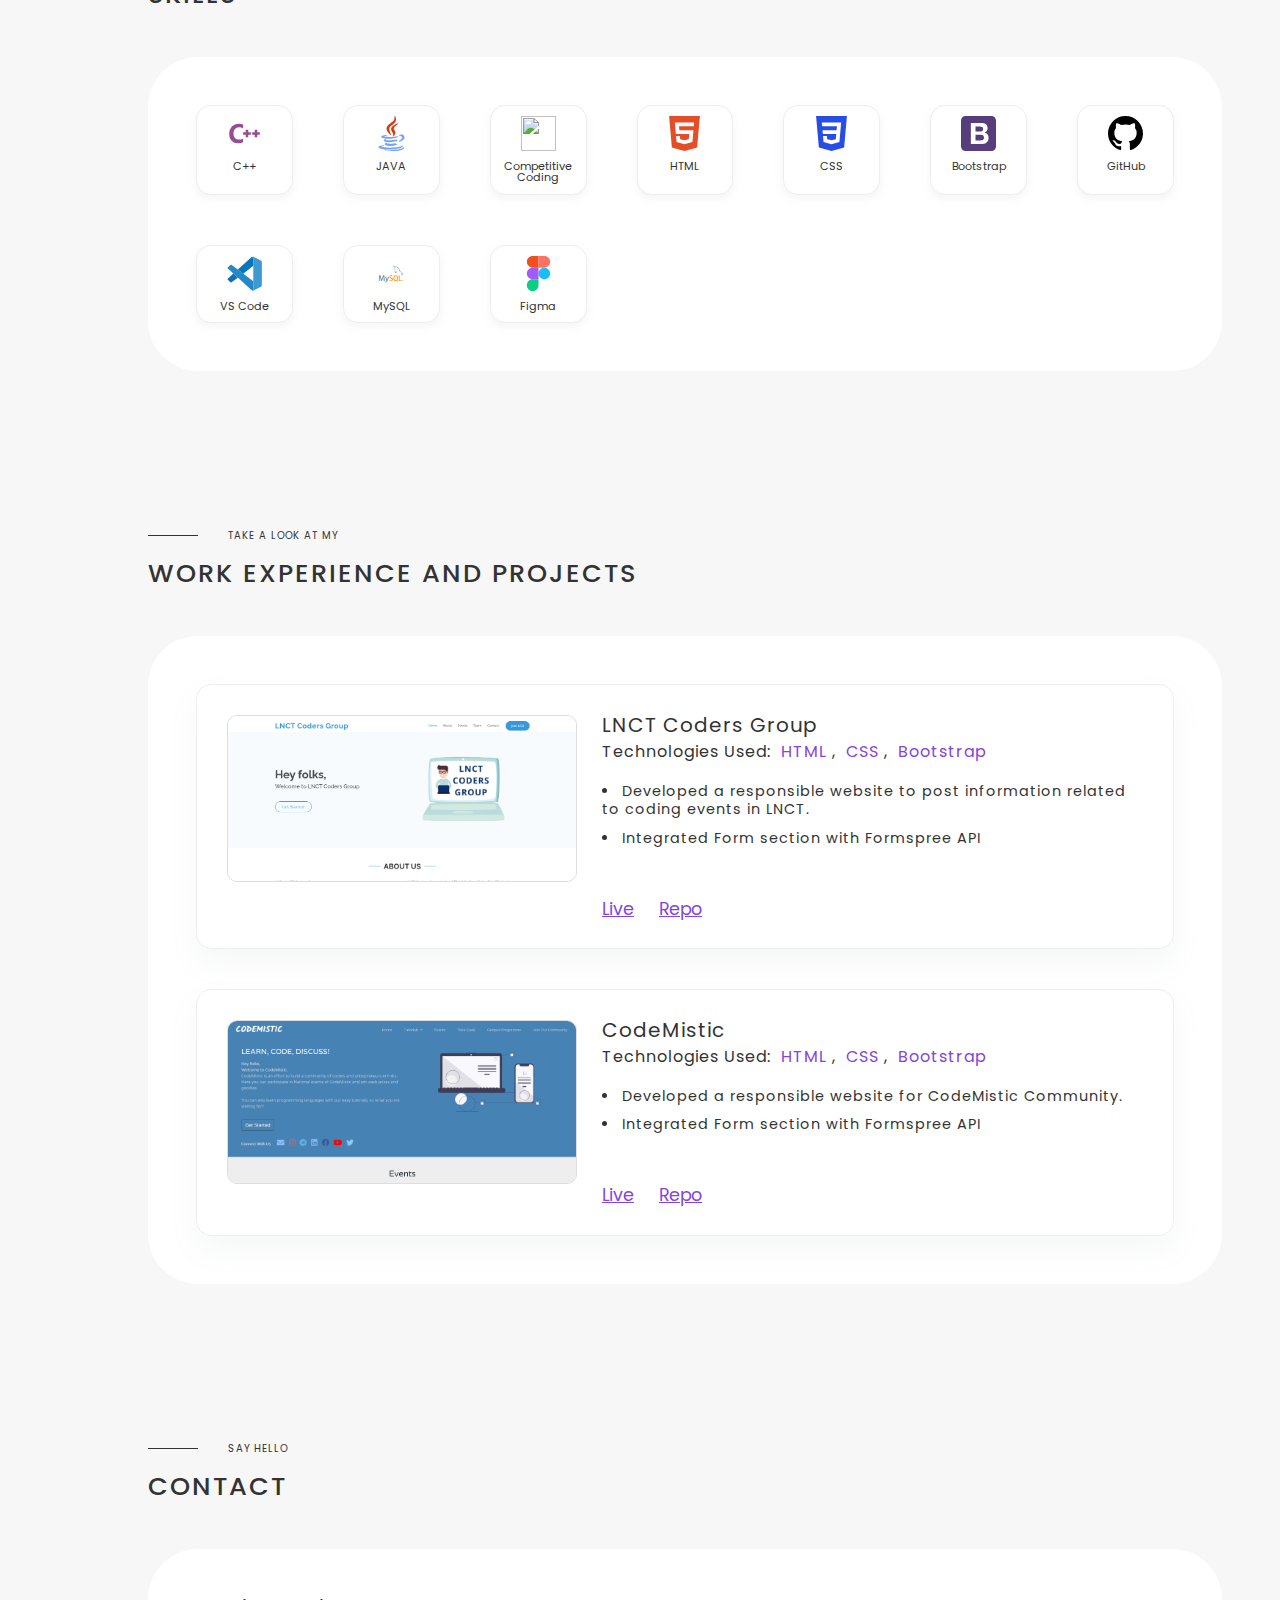
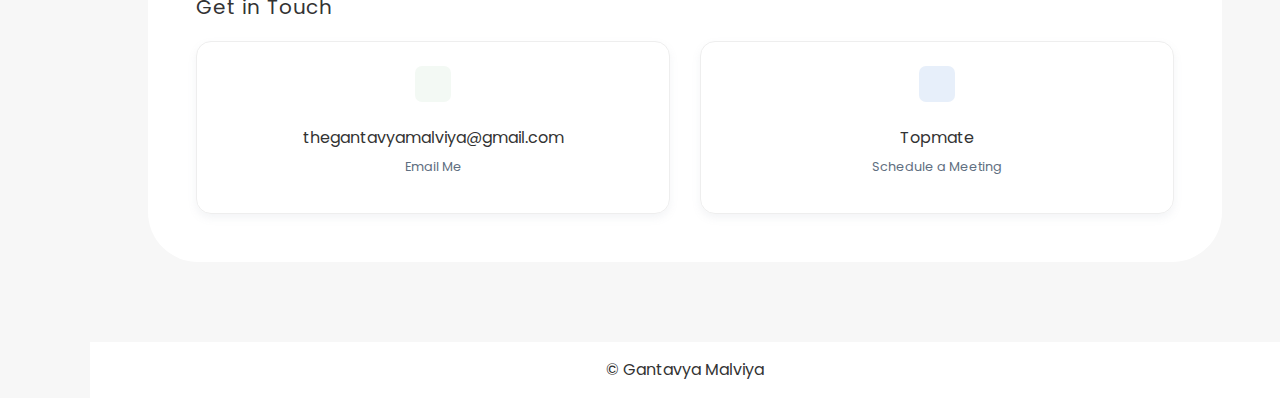
==== commit 58ba4591: "Update index.html" ====
--- a/index.html
+++ b/index.html
@@ -124,10 +124,9 @@
           </div>
 
           <article class="aboutContainer sectionContainer">
-            <p>I'm a front-end web developer and a Competitive Programmer active on different coding platforms such as
-              Codeforces, CodeChef and LeetCode.
-              I Love solving Complex Problems through power of Data Structures and Algorithms. I mostly code in C++. I
-              also love to build website using HTML, CSS and Bootstrap. I am a teach-community entusiast and love to be
+            <p>I'm a Web developer and a Competitive Programmer.
+              I love solving Complex Problems through power of Data Structures and Algorithms. I mostly code in C++. I
+              also love to build website using HTML, CSS and Bootstrap. I am a tech-community entusiast and love to be
               a part of many communities. I also have community based ed-tech startup named as CodeMistic.
               Currently, I'm pursuing Bachelor of Technology from <span>Lakshmi Narain College of Technology,
                 Bhopal(India)</span>. I am passionate about coding and solving problems through code, and I am excited
@@ -423,7 +422,7 @@
                 </div>
               </div>
             </div>
-            <div class="contactFormContainer">
+<!--             <div class="contactFormContainer">
               <h3>Contact Form</h3>
 
               <form id="contactForm" action="https://formspree.io/f/mjvlkwny" method="POST">
@@ -443,7 +442,7 @@
 
               <button type="submit" class="formSend" target="_blank" form="contactForm"
                 rel="noopener noreferrer">SEND</button>
-            </div>
+            </div> -->
           </div>
 
         </section>
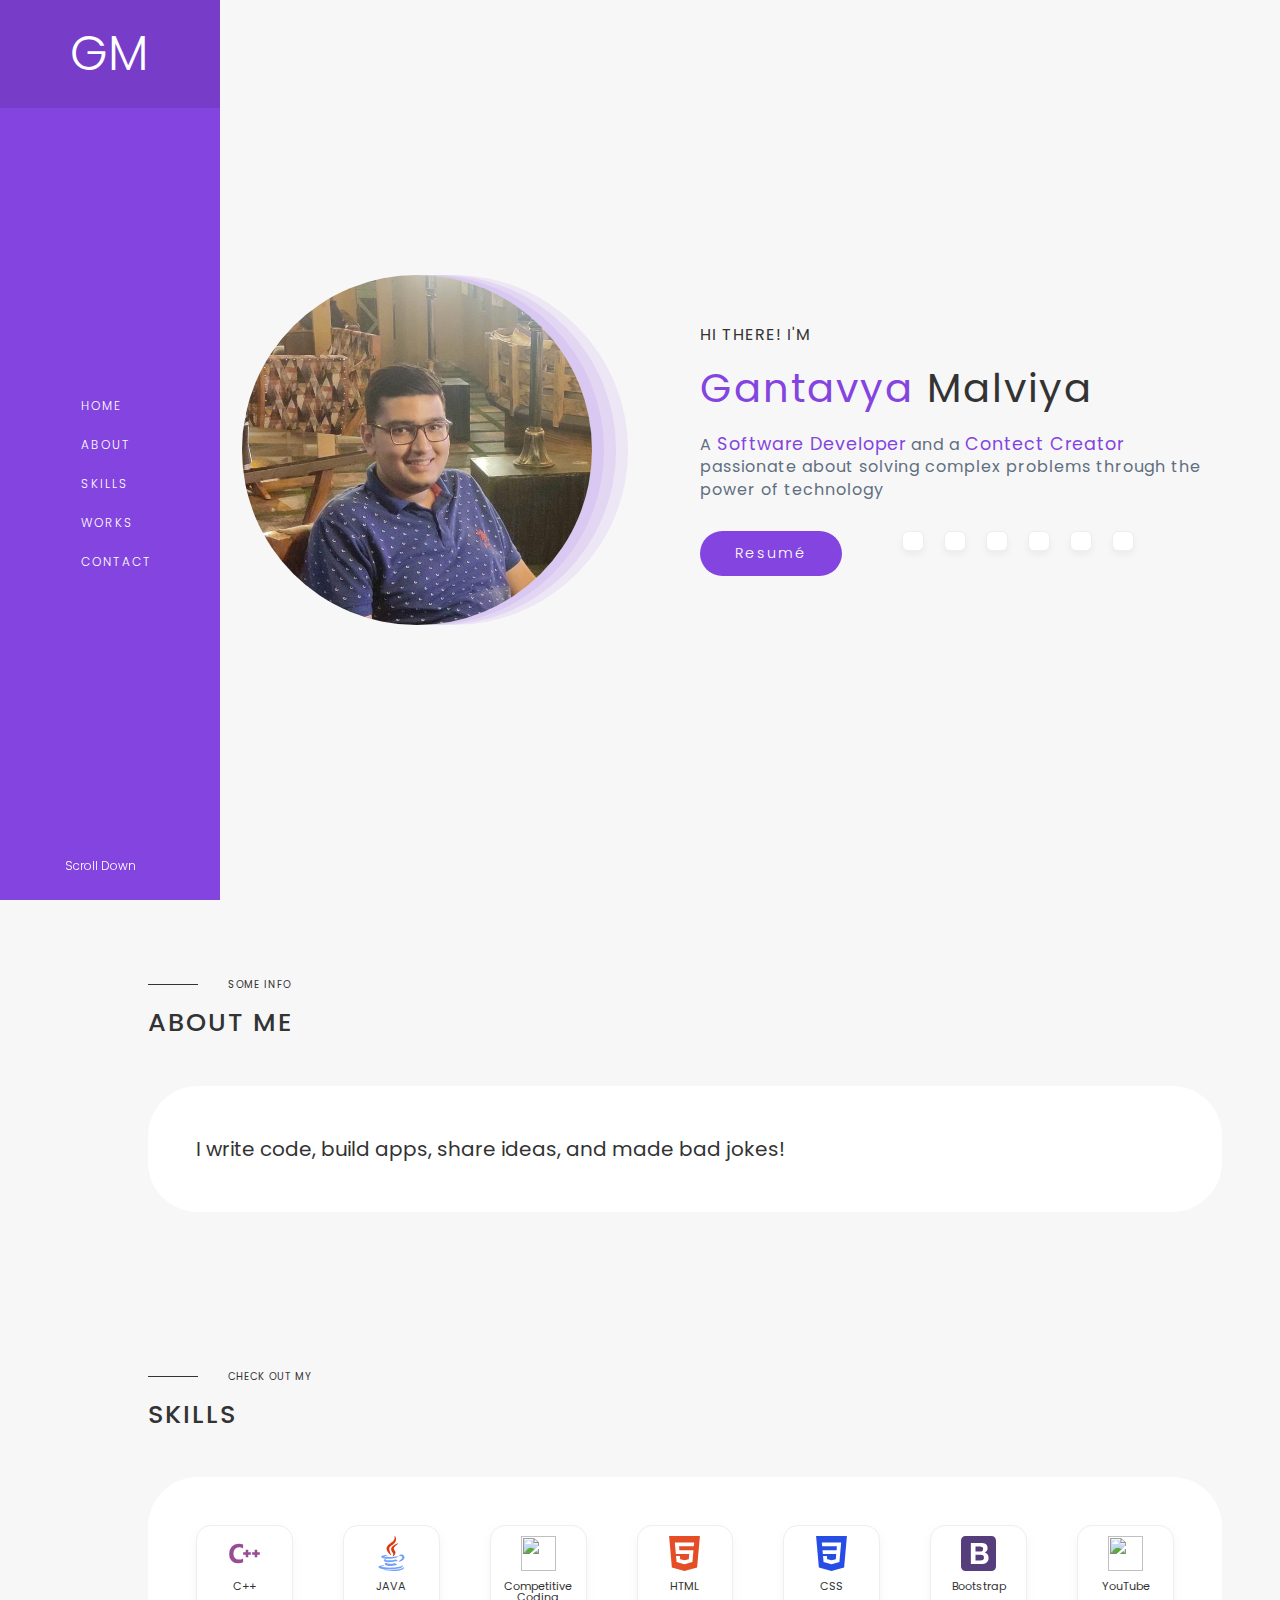
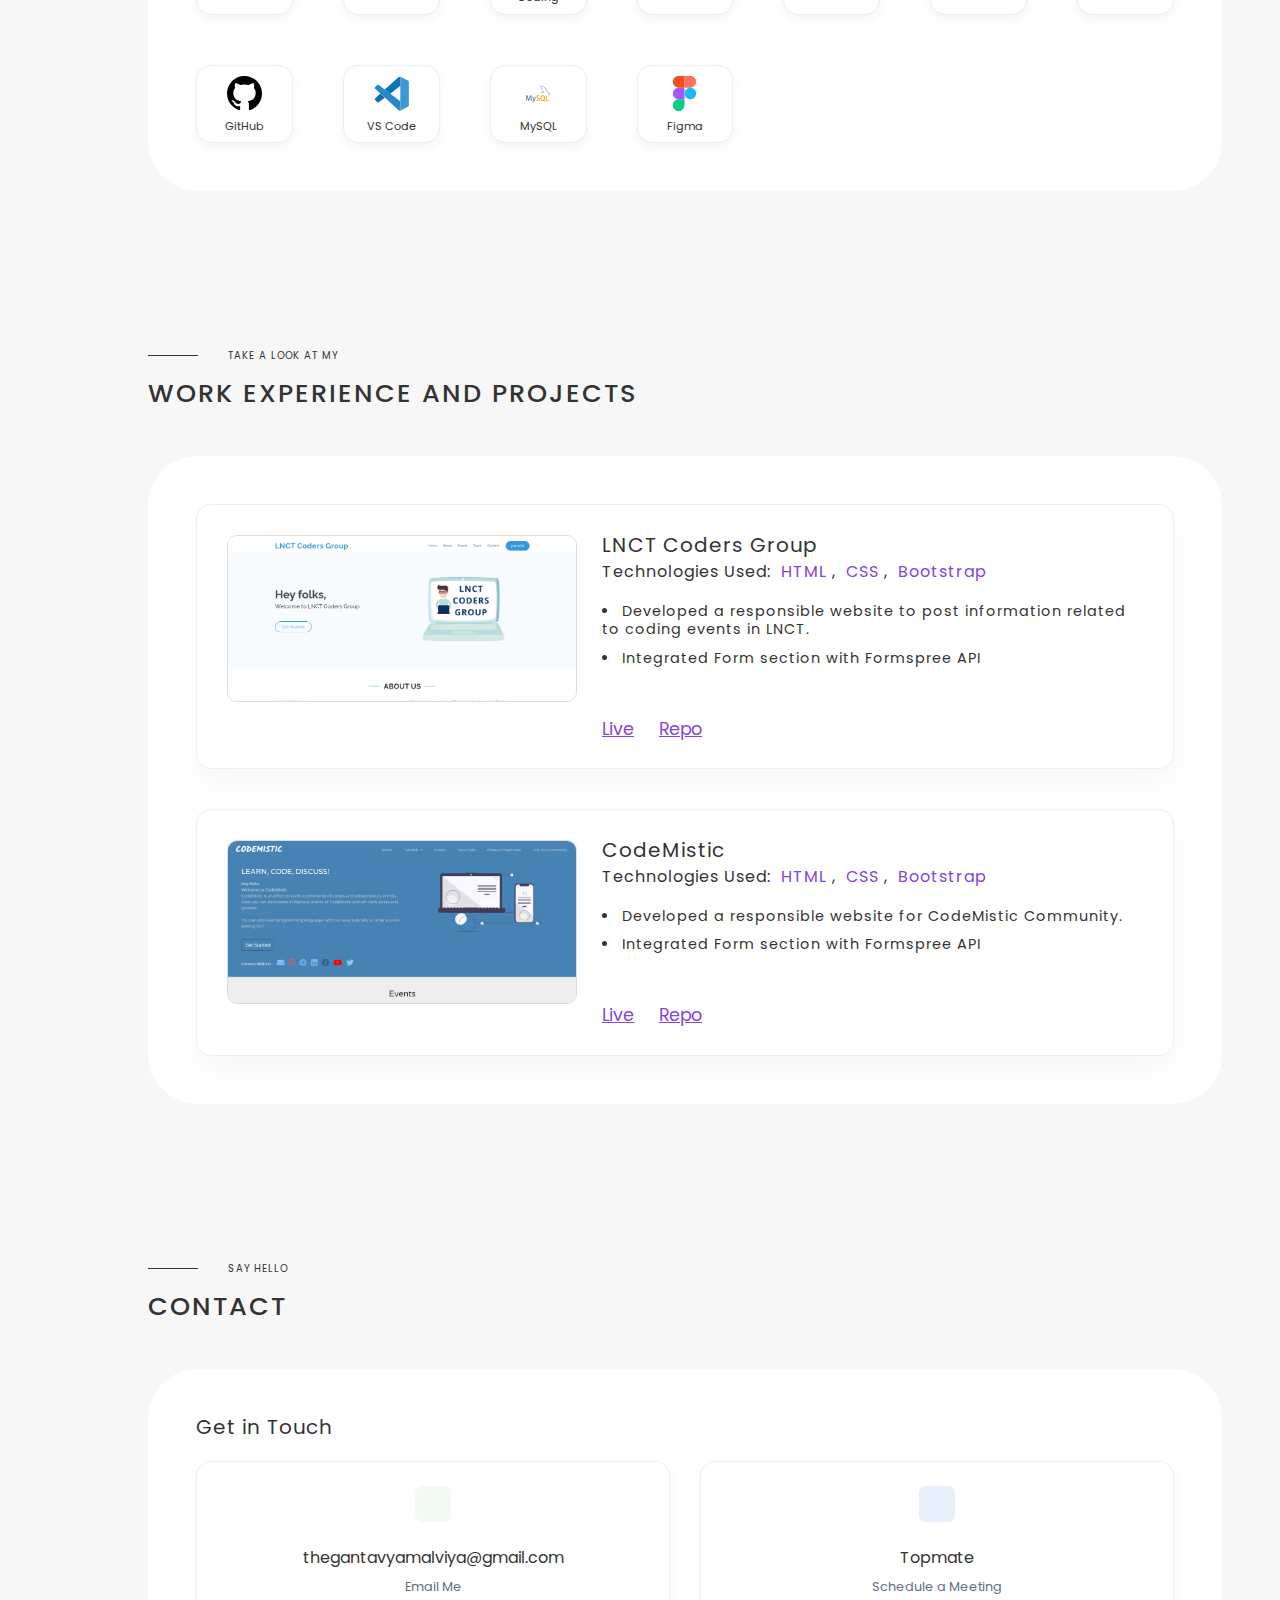
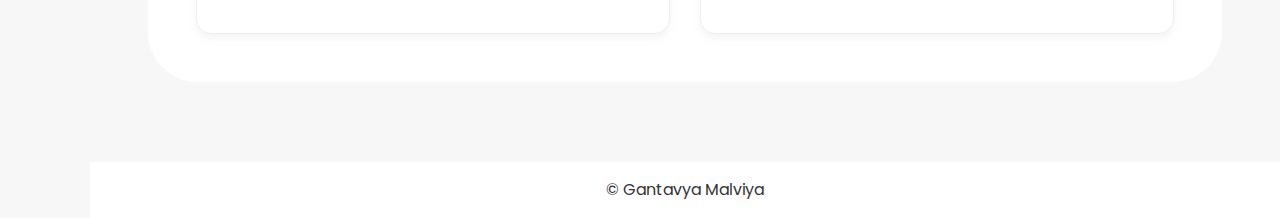
==== commit 6e44b46d: "Update index.html" ====
--- a/index.html
+++ b/index.html
@@ -79,7 +79,7 @@
           <p class="greeting">HI THERE! I'M</p>
           <h1><span>Gantavya</span> Malviya</h1>
           <p class="smallBio">A <span>Software Developer</span> and a <span> Contect Creator</span>
-            passionate about solving complex problems thorugh the power of technology.</p>
+            passionate about solving complex problems through the power of technology</p>
           <div class="socialsResume">
             <a class="resumeLink" href="resume.pdf" alt="Gantavya's resumé" target="_blank"
               rel="noopener noreferrer">Resumé</a>
@@ -124,13 +124,7 @@
           </div>
 
           <article class="aboutContainer sectionContainer">
-            <p>I'm a Web developer and a Competitive Programmer.
-              I love solving Complex Problems through power of Data Structures and Algorithms. I mostly code in C++. I
-              also love to build website using HTML, CSS and Bootstrap. I am a tech-community entusiast and love to be
-              a part of many communities. I also have community based ed-tech startup named as CodeMistic.
-              Currently, I'm pursuing Bachelor of Technology from <span>Lakshmi Narain College of Technology,
-                Bhopal(India)</span>. I am passionate about coding and solving problems through code, and I am excited
-              to work alongside other amazing programmers and learn so much more!</p>
+            <p>I write code, build apps, share ideas, and made bad jokes!</p>
           </article>
         </section>
 
@@ -179,12 +173,12 @@
                   <p>Bootstrap</p>
                 </div>
               </li>
-              <!-- <li>
-                <div class="itemContainer">
-                  <img src="assets/skills/sass.svg">
-                  <p>SASS</p>
-                </div>
-              </li> -->
+              <li>
+                <div class="itemContainer">
+                  <img src="https://upload.wikimedia.org/wikipedia/commons/0/09/YouTube_full-color_icon_%282017%29.svg">
+                  <p>YouTube</p>
+                </div>
+              </li>
               <!-- <li>
                 <div class="itemContainer">
                   <img src="assets/skills/javascript.svg">
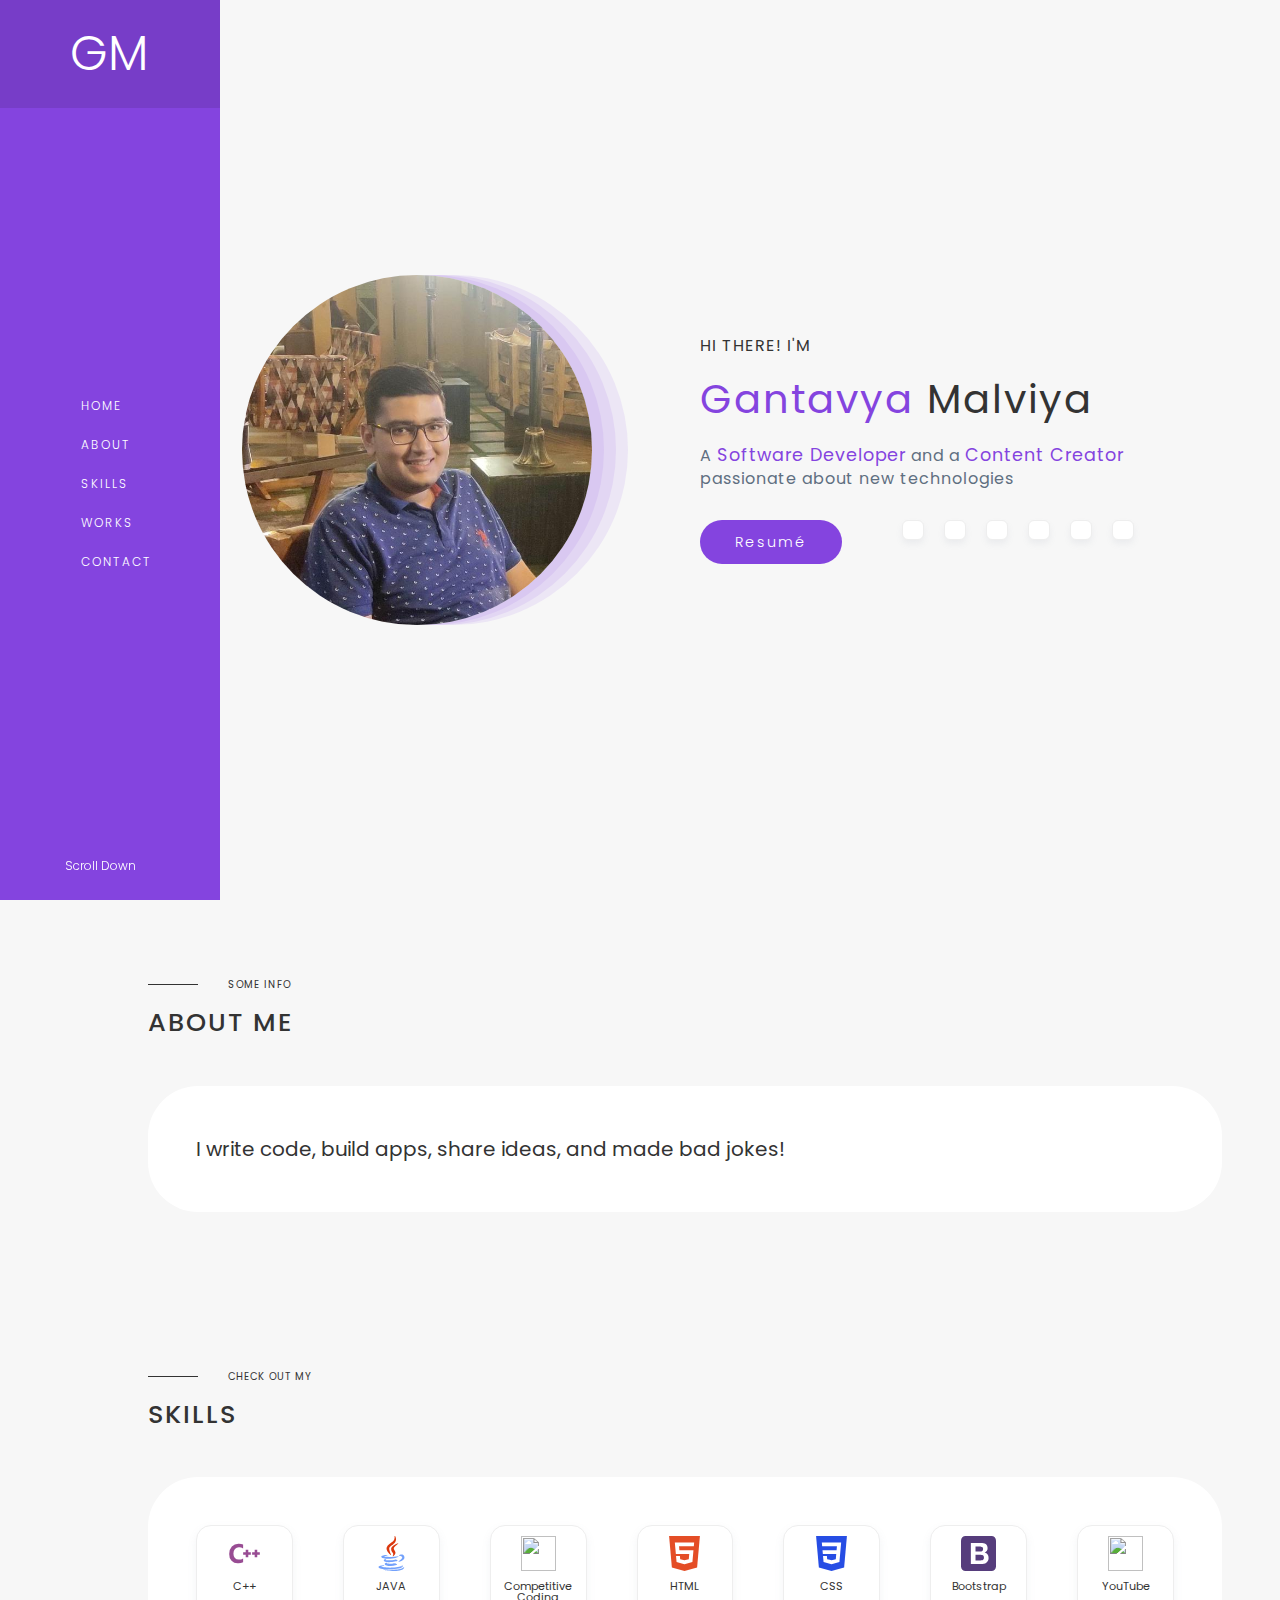
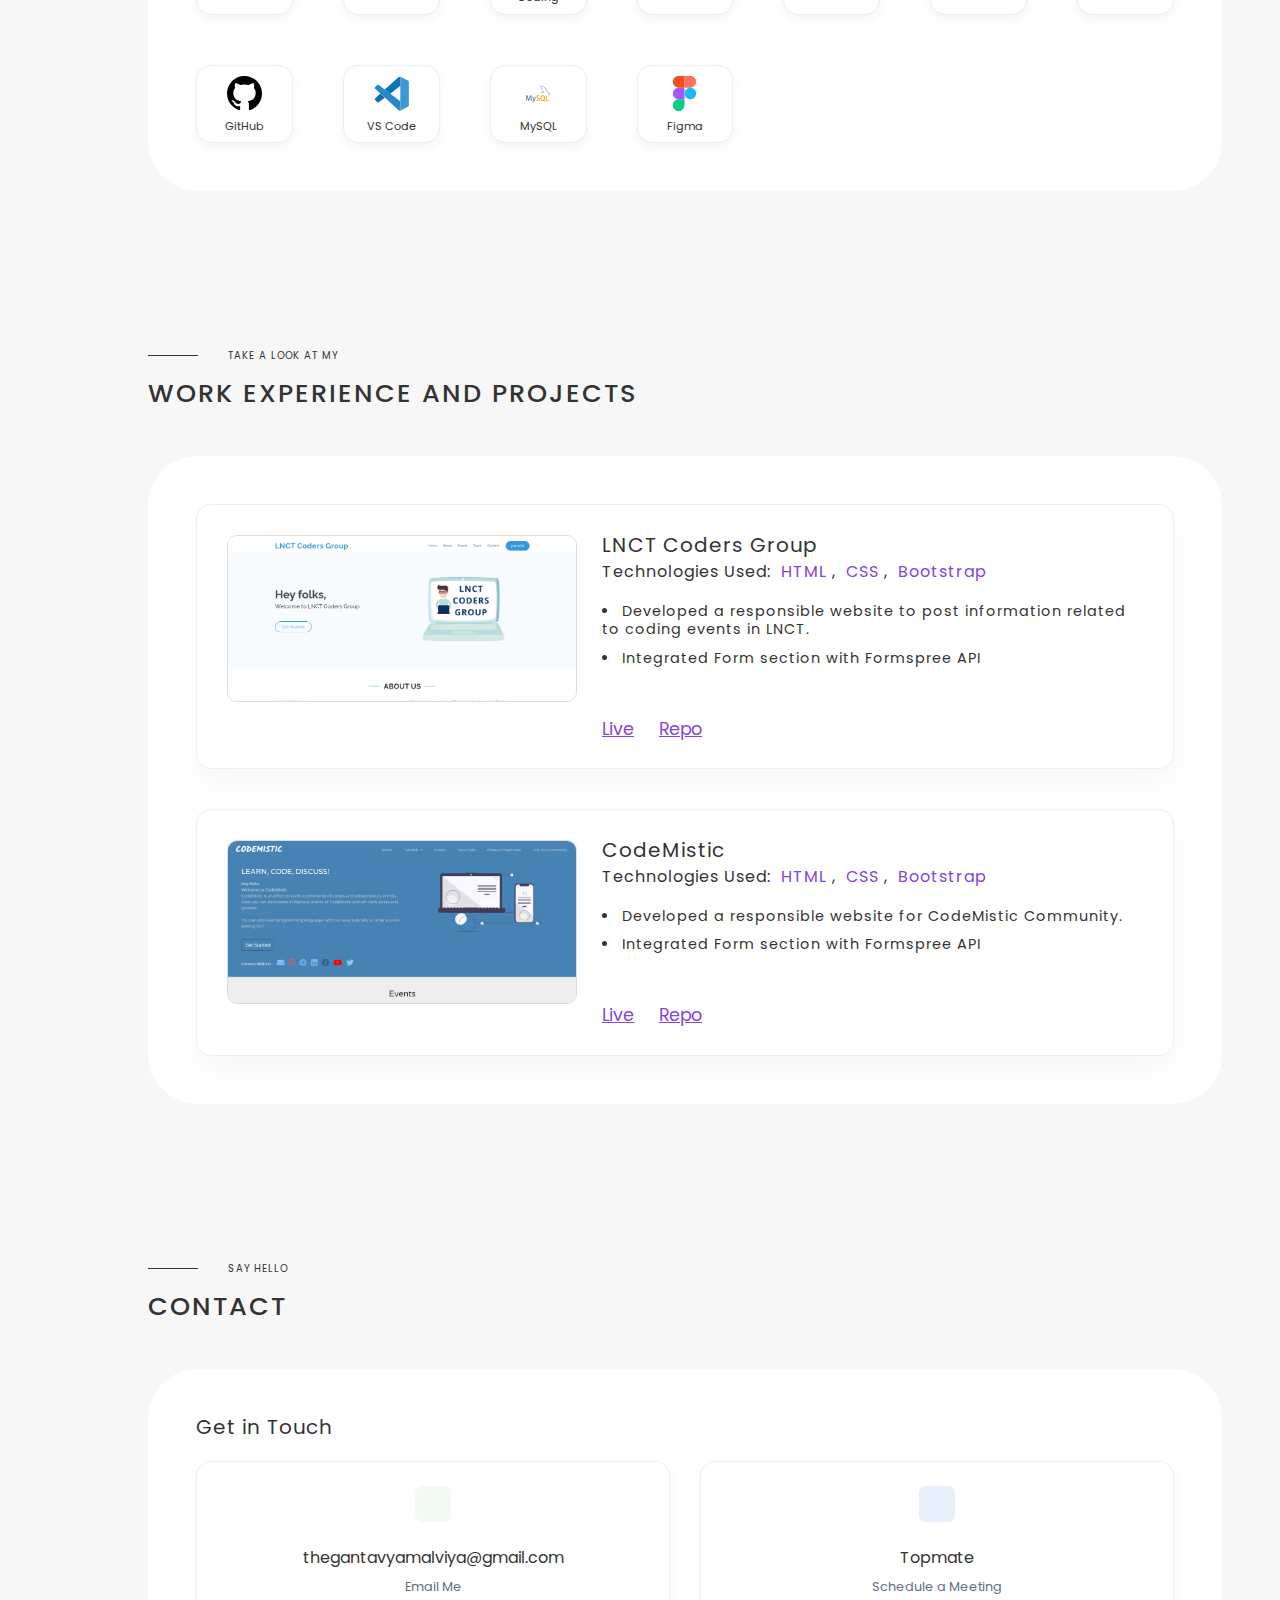
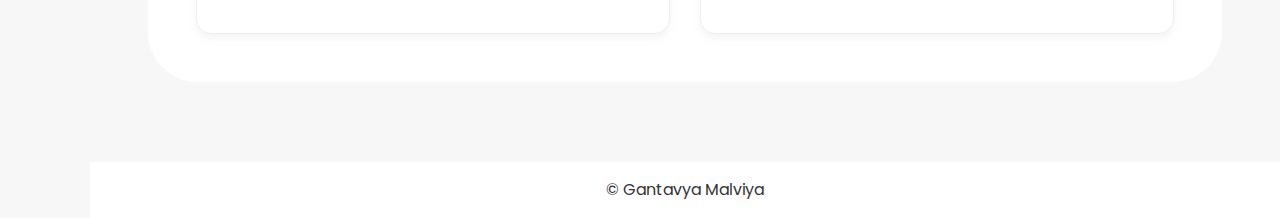
==== commit 44b57e7a: "Update index.html" ====
--- a/index.html
+++ b/index.html
@@ -78,8 +78,8 @@
         <div class="heroDescription">
           <p class="greeting">HI THERE! I'M</p>
           <h1><span>Gantavya</span> Malviya</h1>
-          <p class="smallBio">A <span>Software Developer</span> and a <span> Contect Creator</span>
-            passionate about solving complex problems through the power of technology</p>
+          <p class="smallBio">A <span>Software Developer</span> and a <span> Content Creator</span>
+            passionate about new technologies</p>
           <div class="socialsResume">
             <a class="resumeLink" href="resume.pdf" alt="Gantavya's resumé" target="_blank"
               rel="noopener noreferrer">Resumé</a>
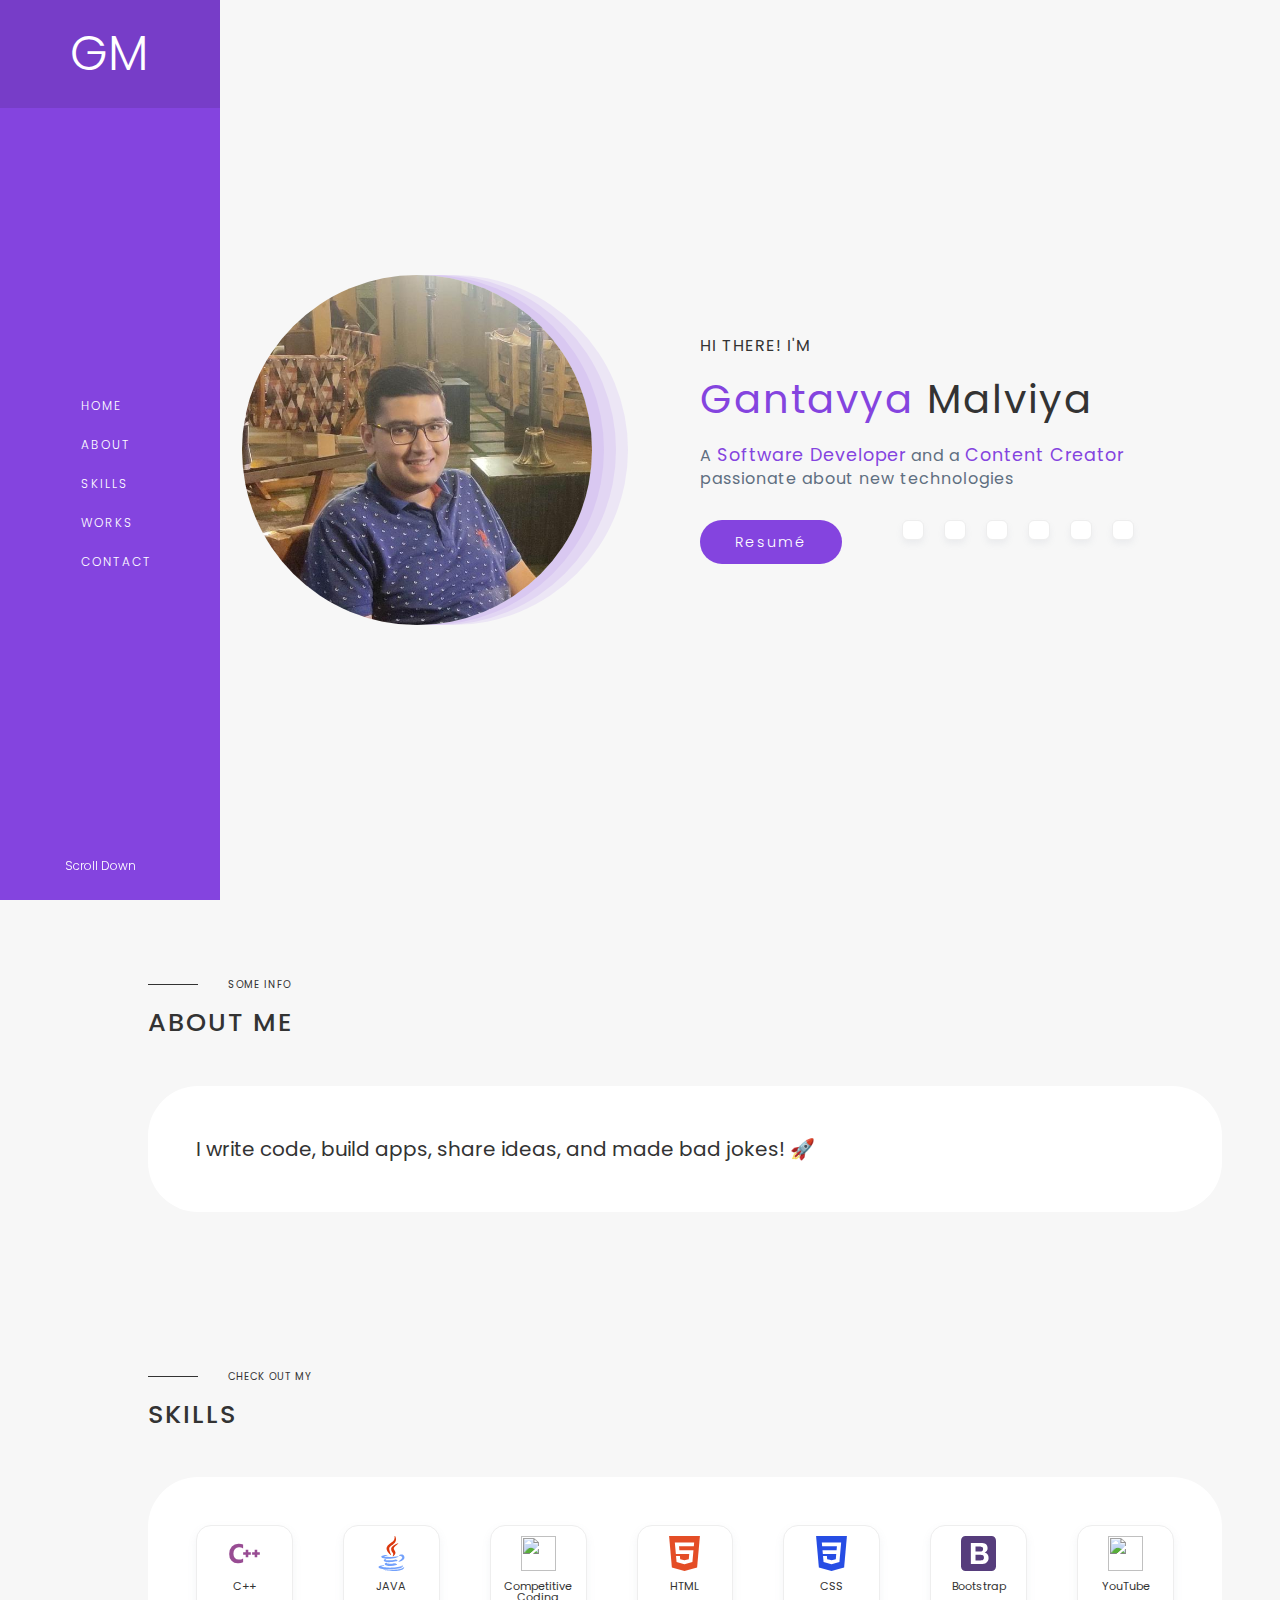
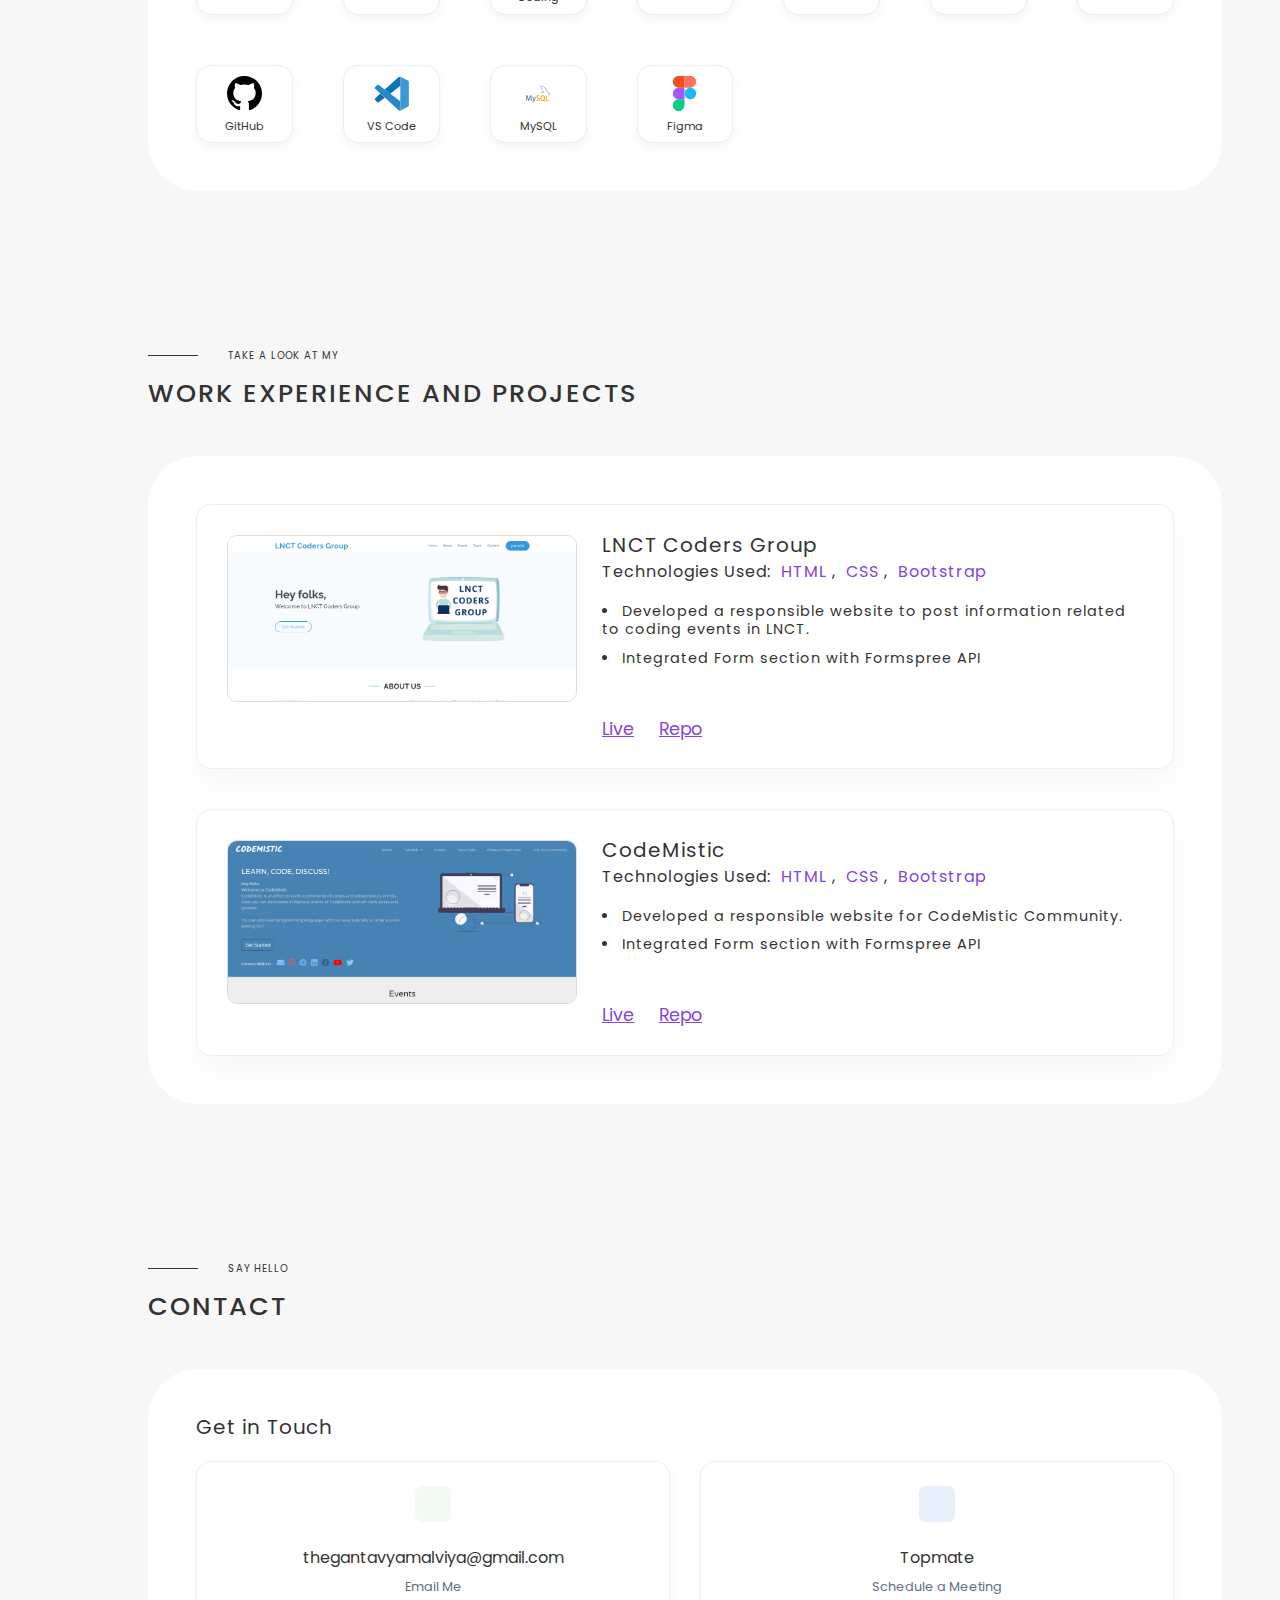
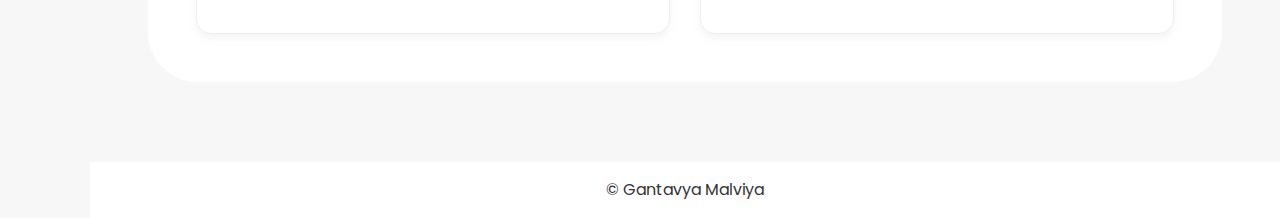
==== commit cd721deb: "Update index.html" ====
--- a/index.html
+++ b/index.html
@@ -124,7 +124,7 @@
           </div>
 
           <article class="aboutContainer sectionContainer">
-            <p>I write code, build apps, share ideas, and made bad jokes!</p>
+            <p>I write code, build apps, share ideas, and made bad jokes! 🚀</p>
           </article>
         </section>
 
@@ -175,7 +175,7 @@
               </li>
               <li>
                 <div class="itemContainer">
-                  <img src="https://upload.wikimedia.org/wikipedia/commons/0/09/YouTube_full-color_icon_%282017%29.svg">
+                  <img src="https://cdn-icons-png.flaticon.com/512/3670/3670147.png">
                   <p>YouTube</p>
                 </div>
               </li>
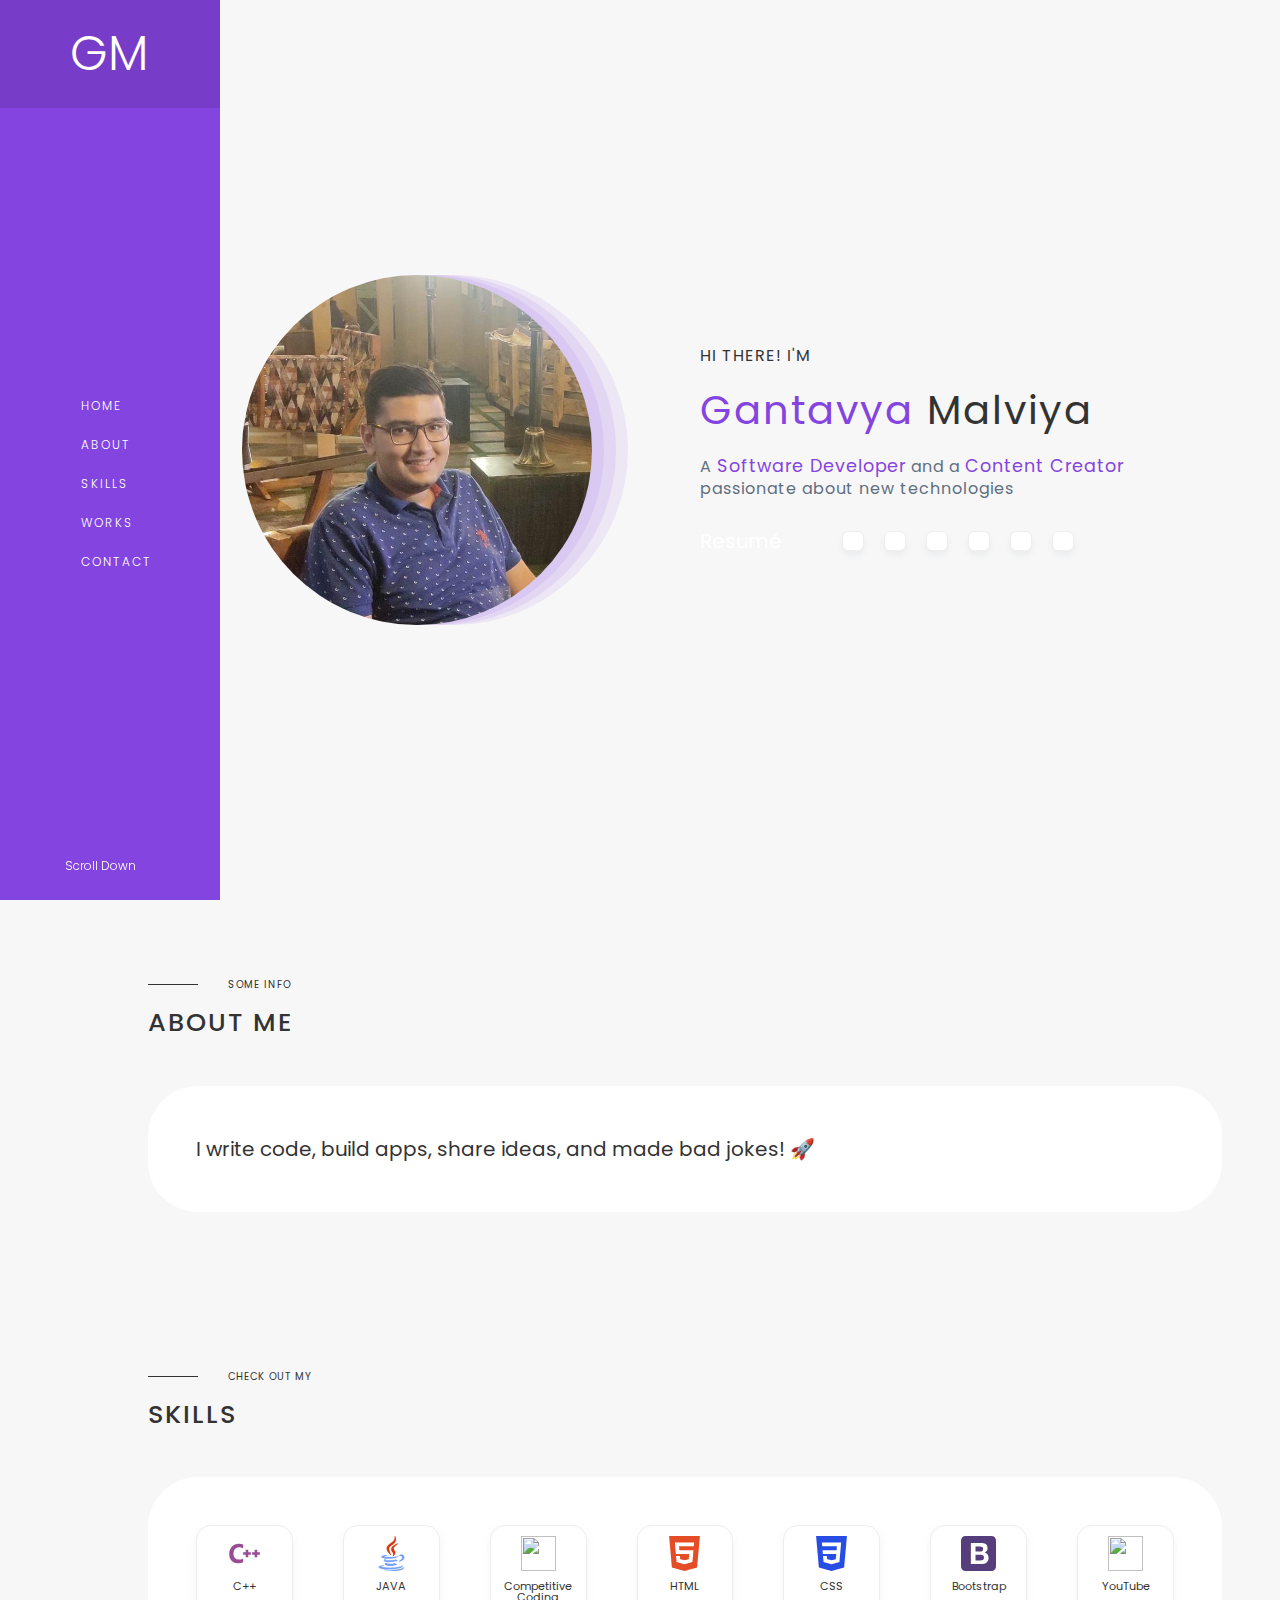
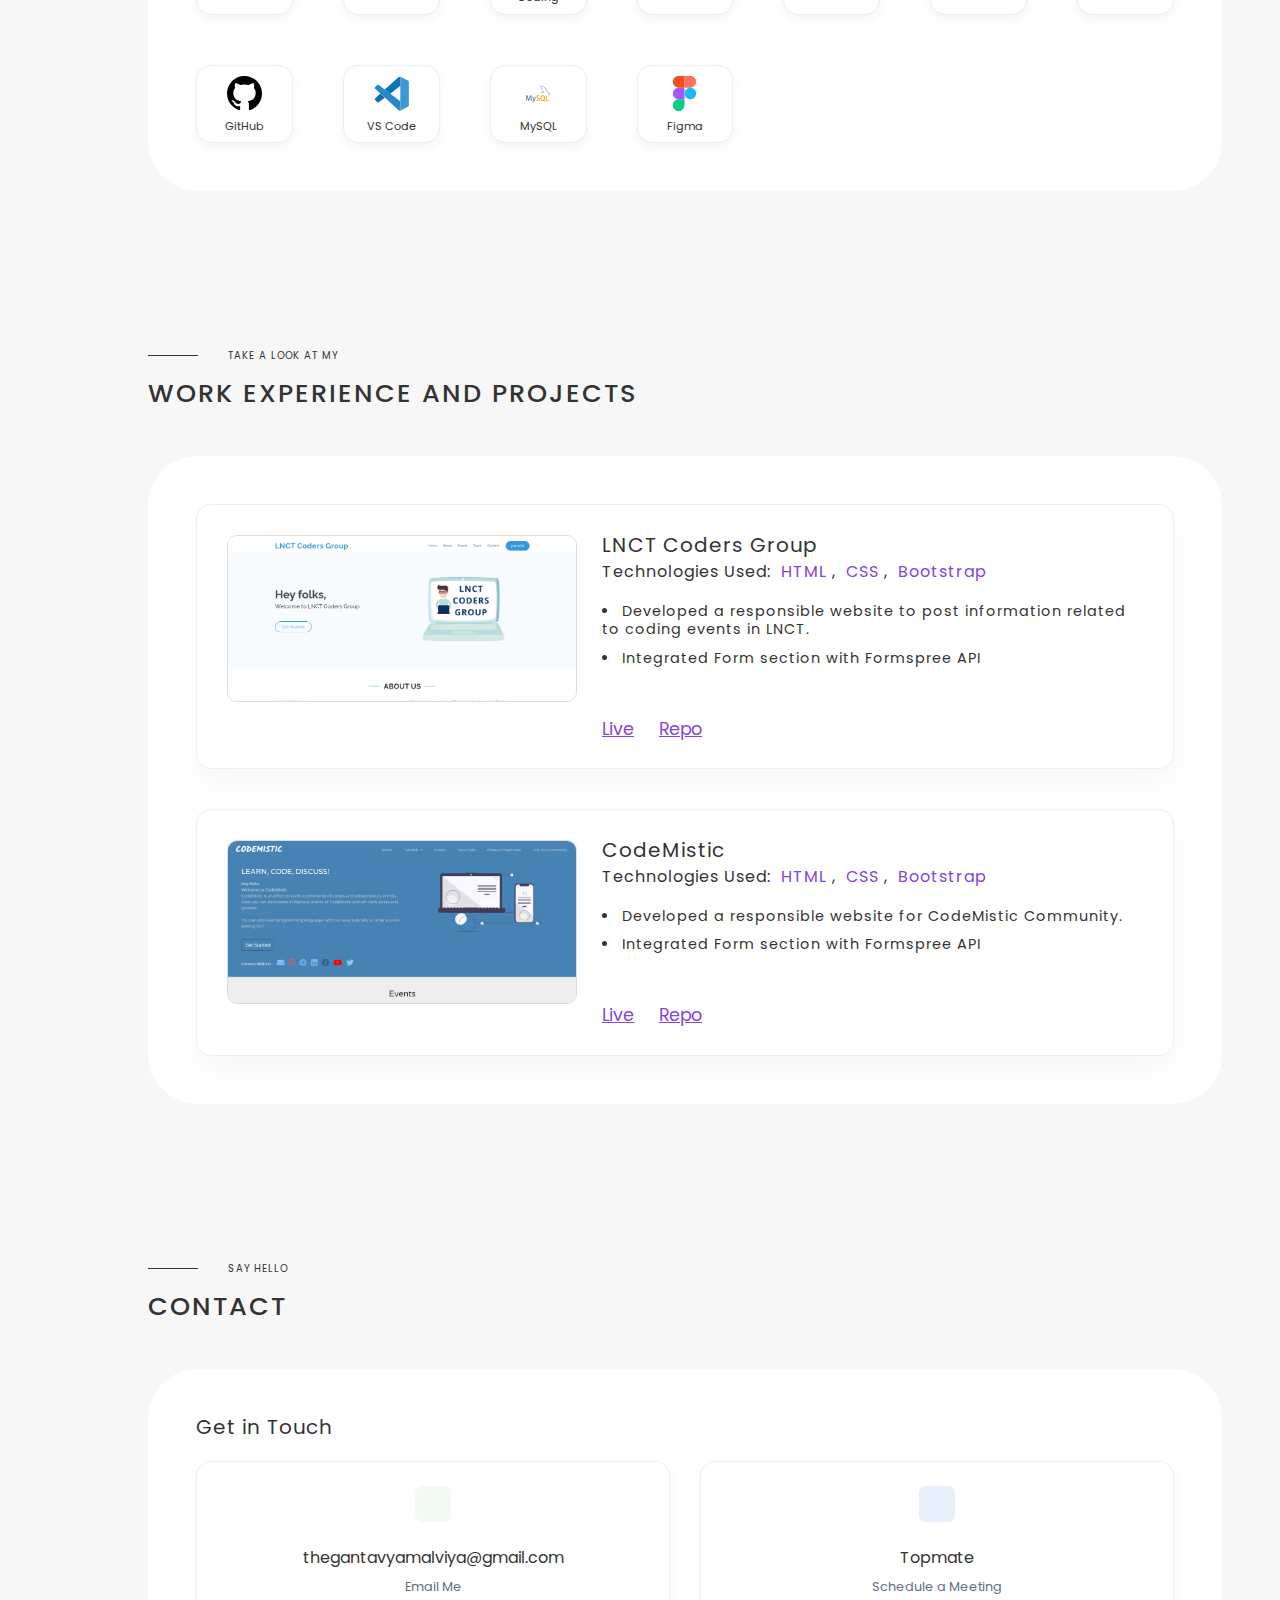
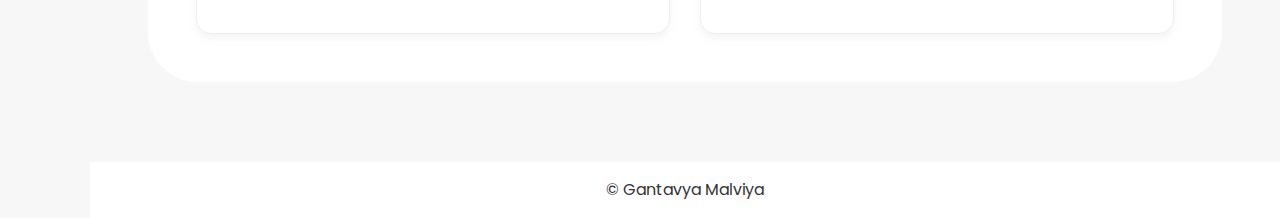
==== commit edf8cfec: "Update index.html" ====
--- a/index.html
+++ b/index.html
@@ -81,7 +81,7 @@
           <p class="smallBio">A <span>Software Developer</span> and a <span> Content Creator</span>
             passionate about new technologies</p>
           <div class="socialsResume">
-            <a class="resumeLink" href="resume.pdf" alt="Gantavya's resumé" target="_blank"
+            <a class="All Links Here" href="https://linktr.ee/gantavyamalviya" alt="link" target="_blank"
               rel="noopener noreferrer">Resumé</a>
             <ul class="socialsList">
               <li>
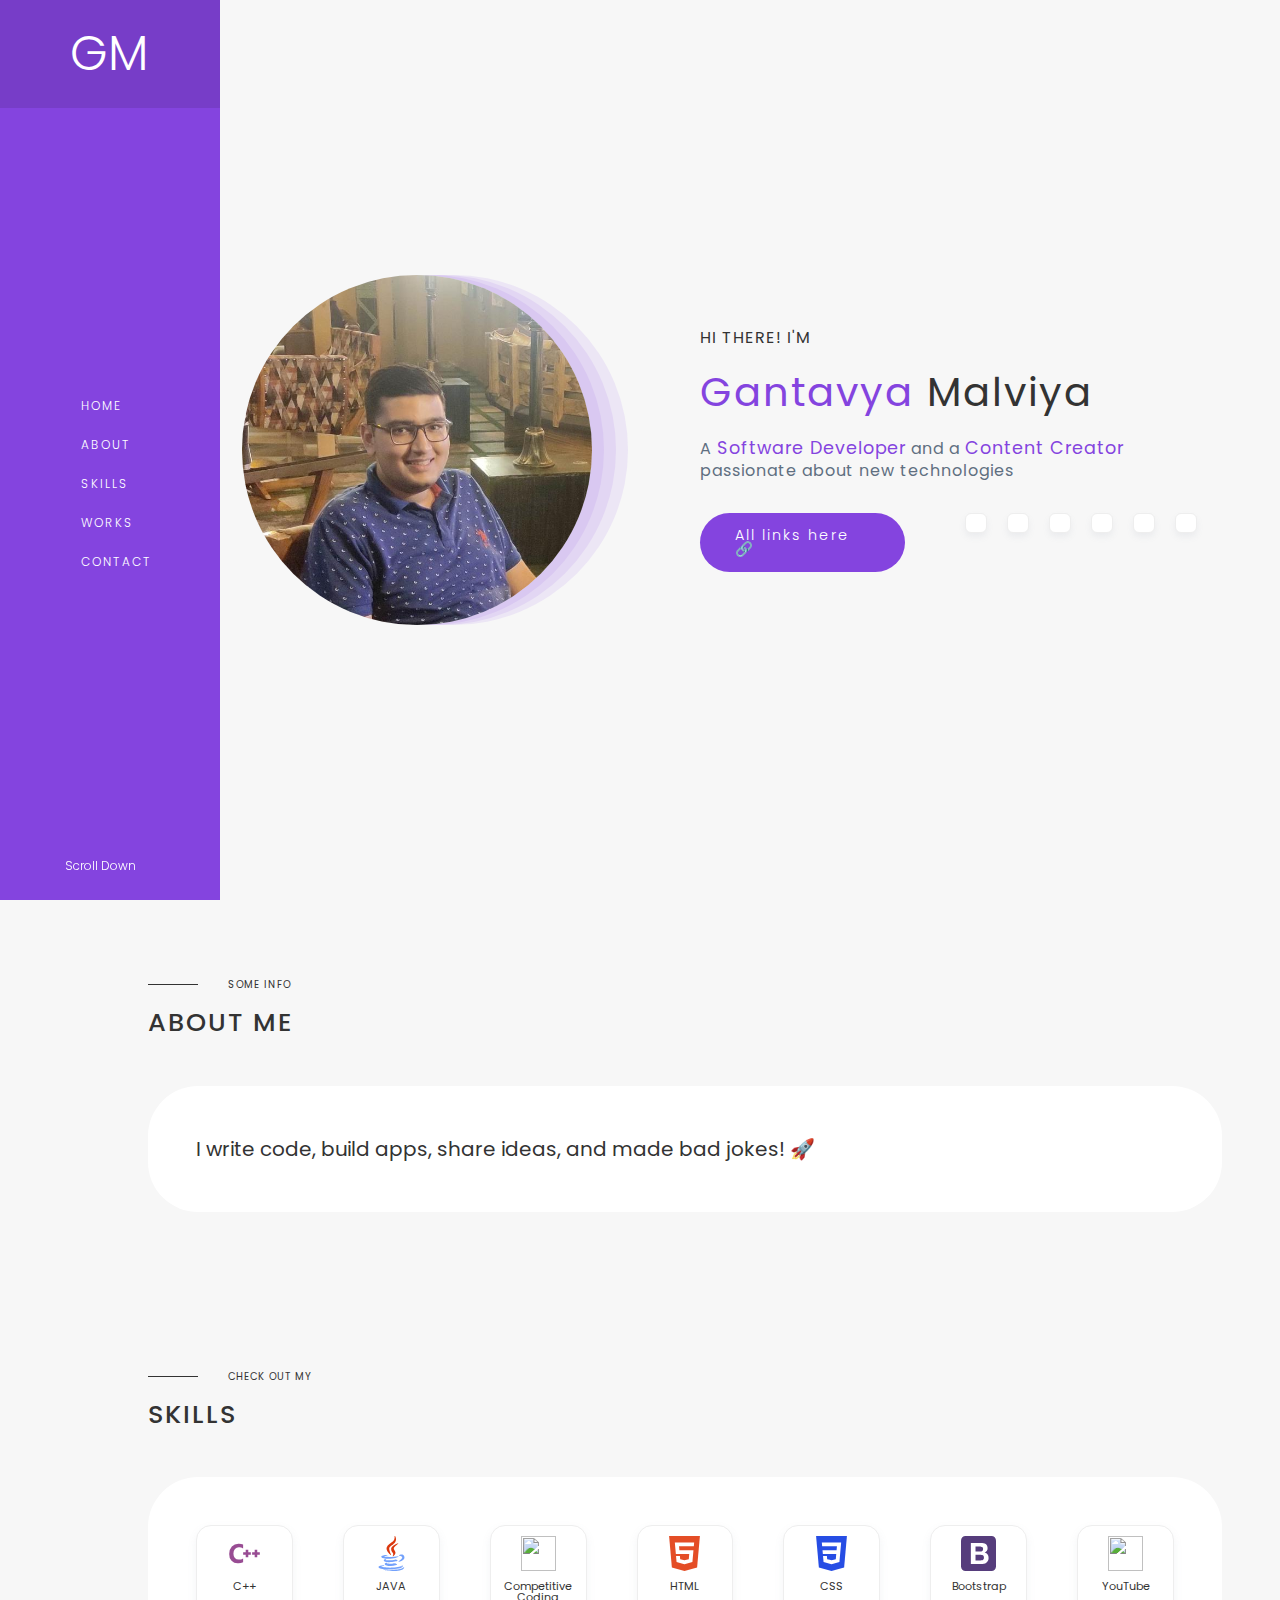
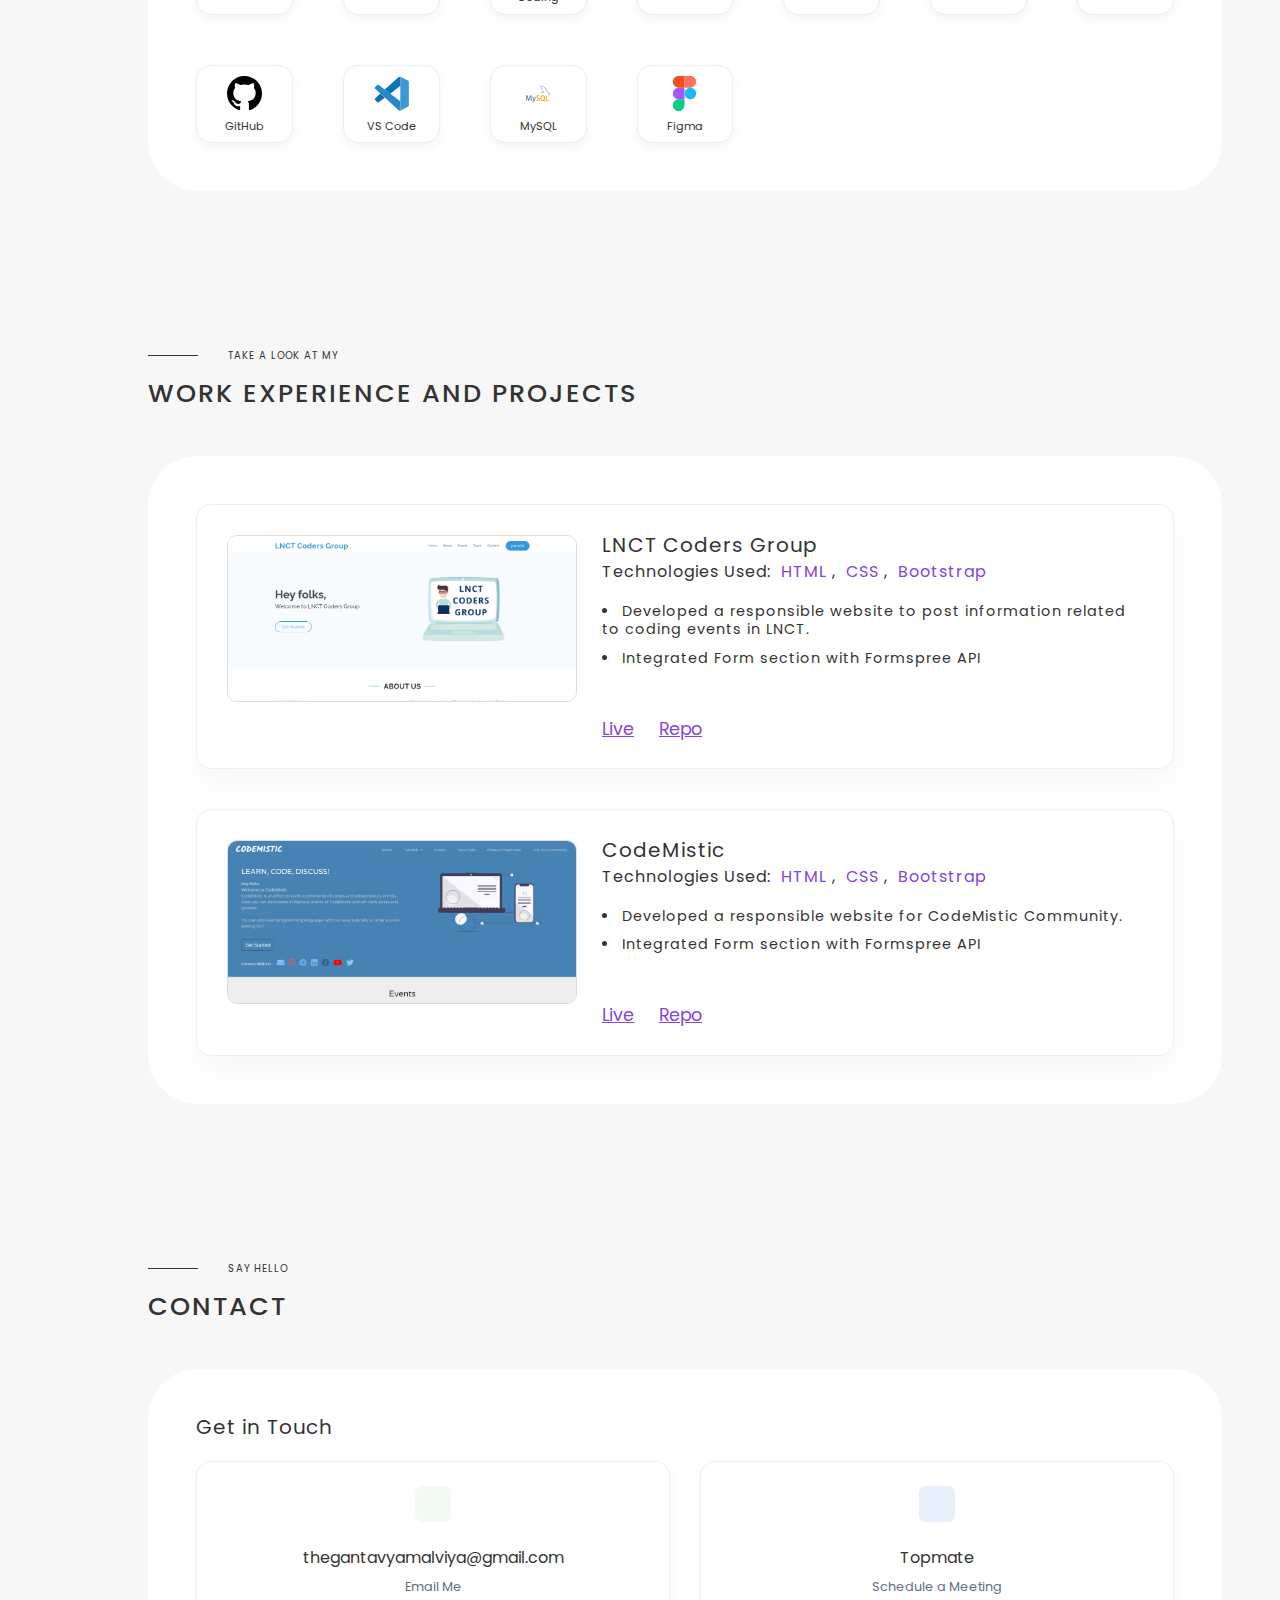
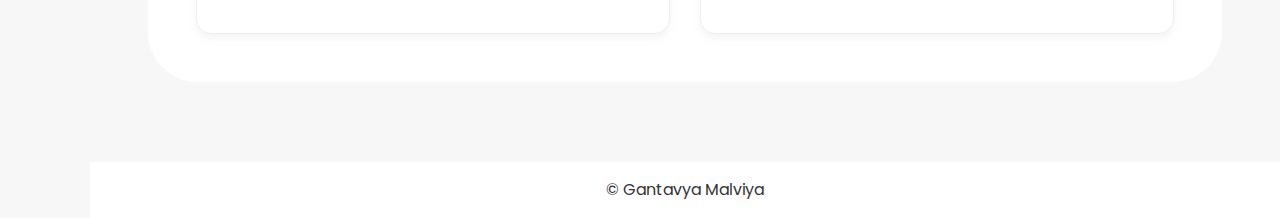
==== commit b1bd5290: "Update index.html" ====
--- a/index.html
+++ b/index.html
@@ -81,8 +81,8 @@
           <p class="smallBio">A <span>Software Developer</span> and a <span> Content Creator</span>
             passionate about new technologies</p>
           <div class="socialsResume">
-            <a class="All Links Here" href="https://linktr.ee/gantavyamalviya" alt="link" target="_blank"
-              rel="noopener noreferrer">Resumé</a>
+            <a class="resumeLink" href="https://linktr.ee/gantavyamalviya" alt="link" target="_blank"
+              rel="noopener noreferrer">All links here 🔗</a>
             <ul class="socialsList">
               <li>
                 <a href="https://www.linkedin.com/in/gantavyamalviya/" target="_blank" rel="noopener noreferrer"><i
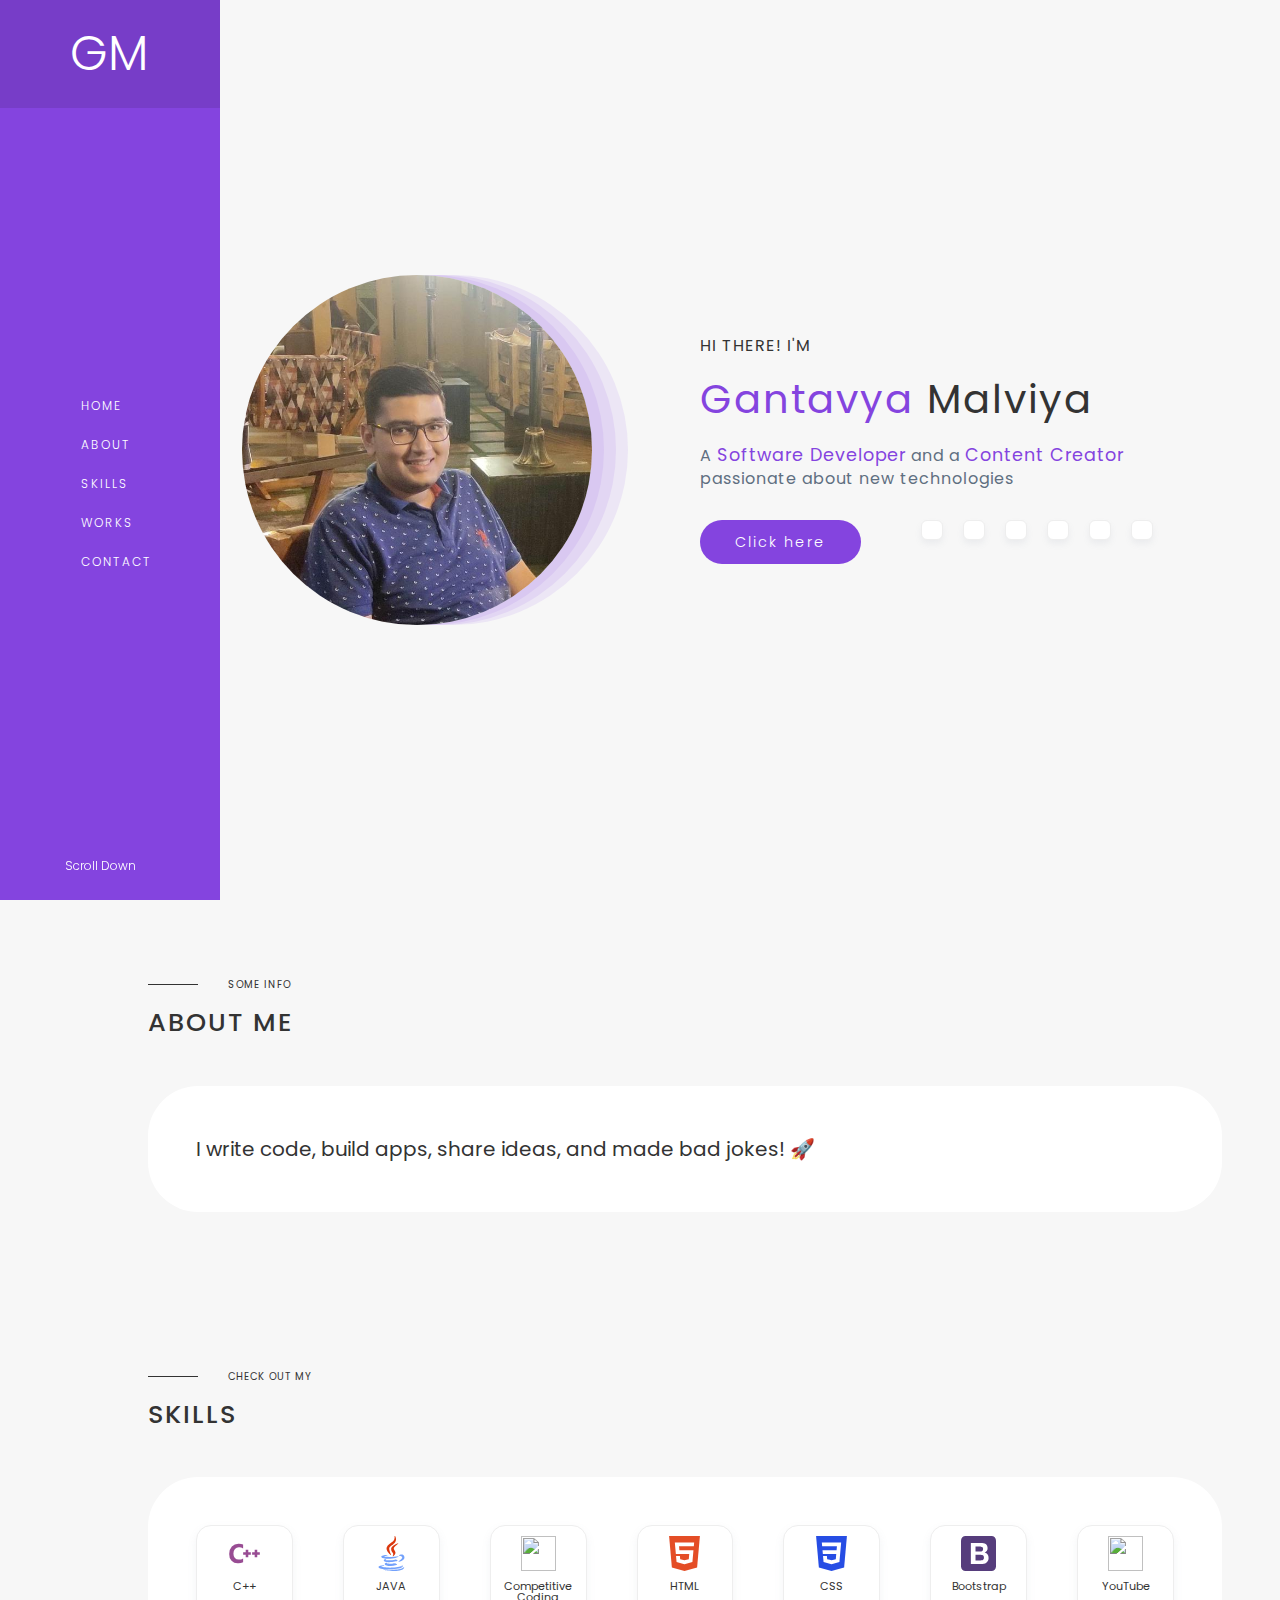
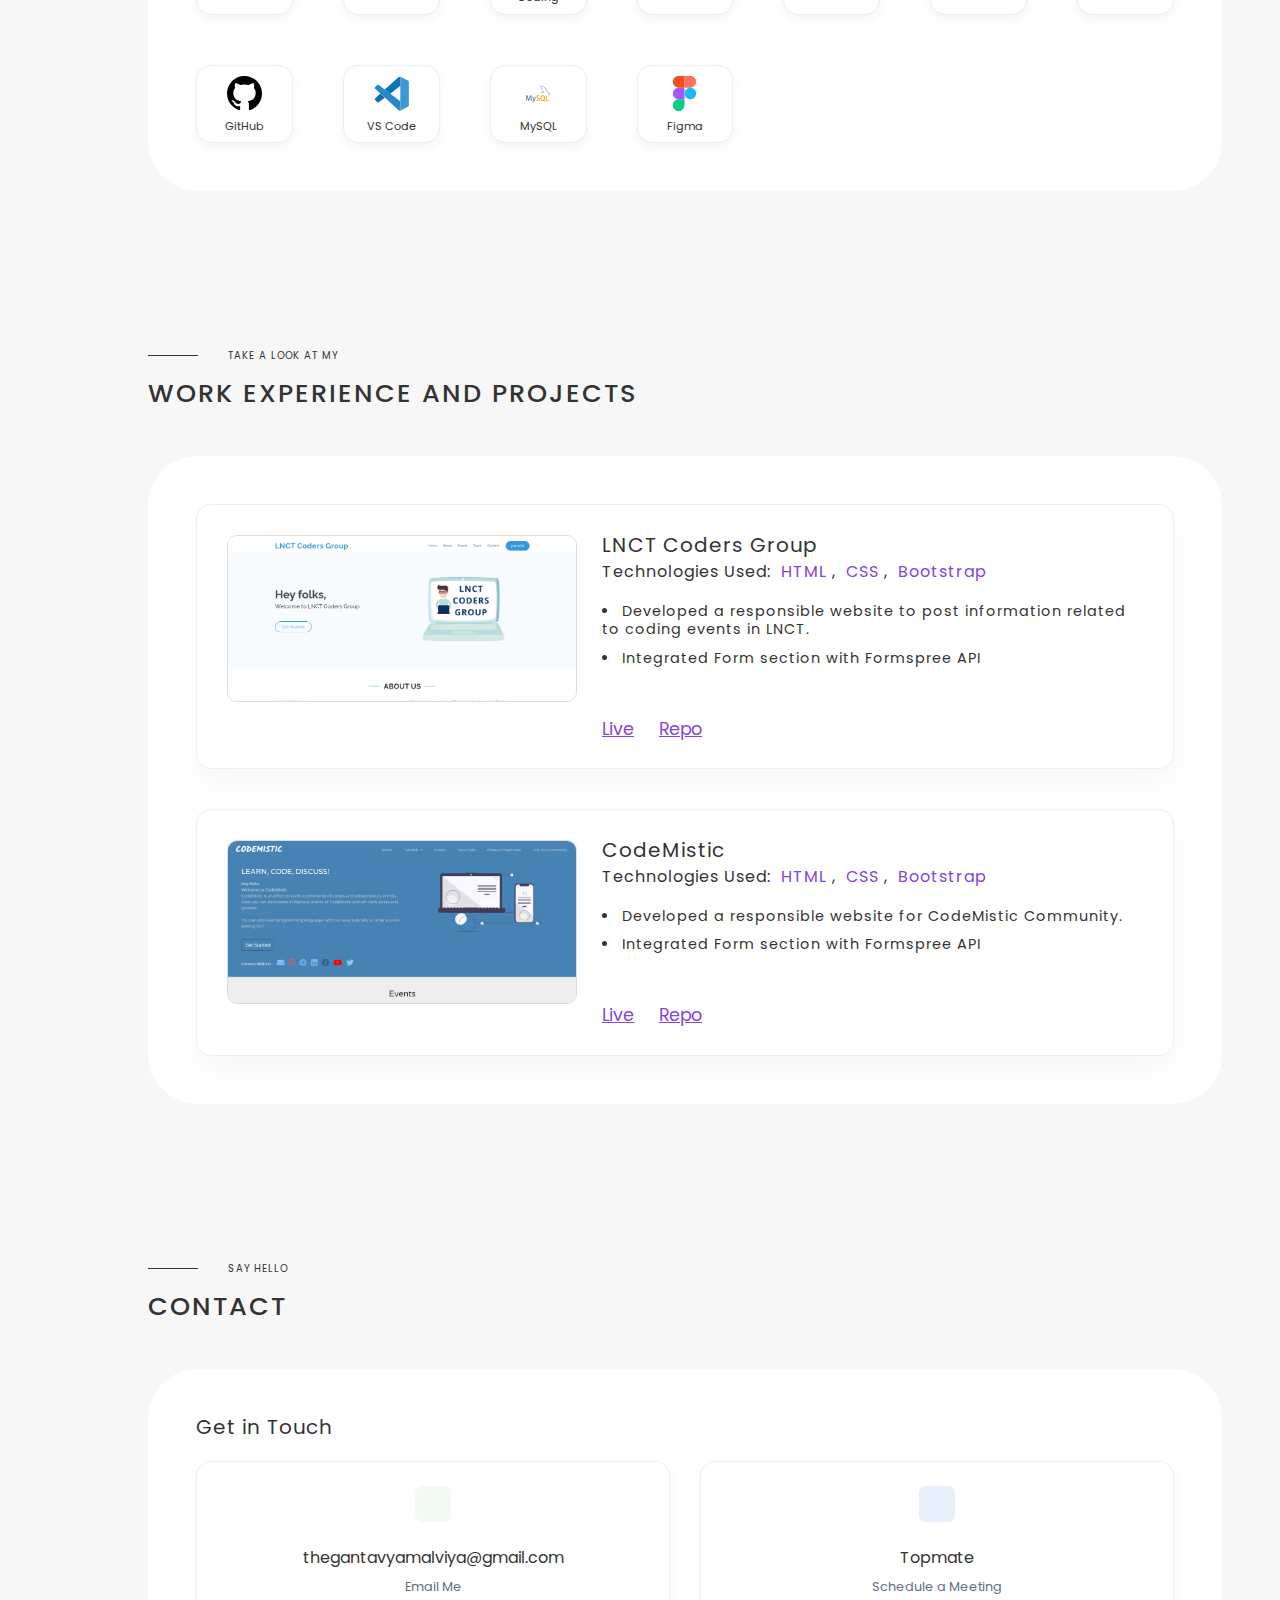
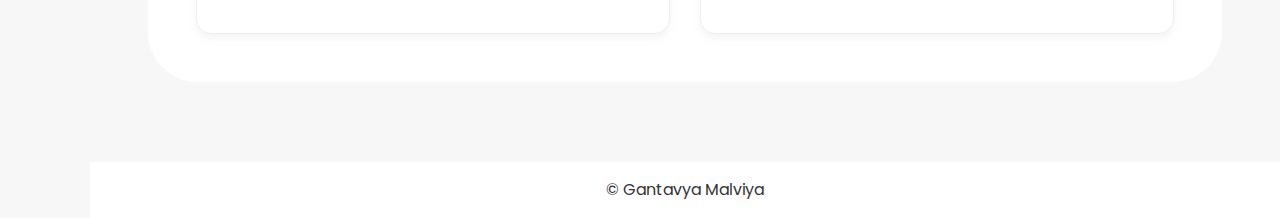
==== commit b00ec8e1: "Update index.html" ====
--- a/index.html
+++ b/index.html
@@ -82,7 +82,7 @@
             passionate about new technologies</p>
           <div class="socialsResume">
             <a class="resumeLink" href="https://linktr.ee/gantavyamalviya" alt="link" target="_blank"
-              rel="noopener noreferrer">All links here 🔗</a>
+              rel="noopener noreferrer">Click here</a>
             <ul class="socialsList">
               <li>
                 <a href="https://www.linkedin.com/in/gantavyamalviya/" target="_blank" rel="noopener noreferrer"><i
